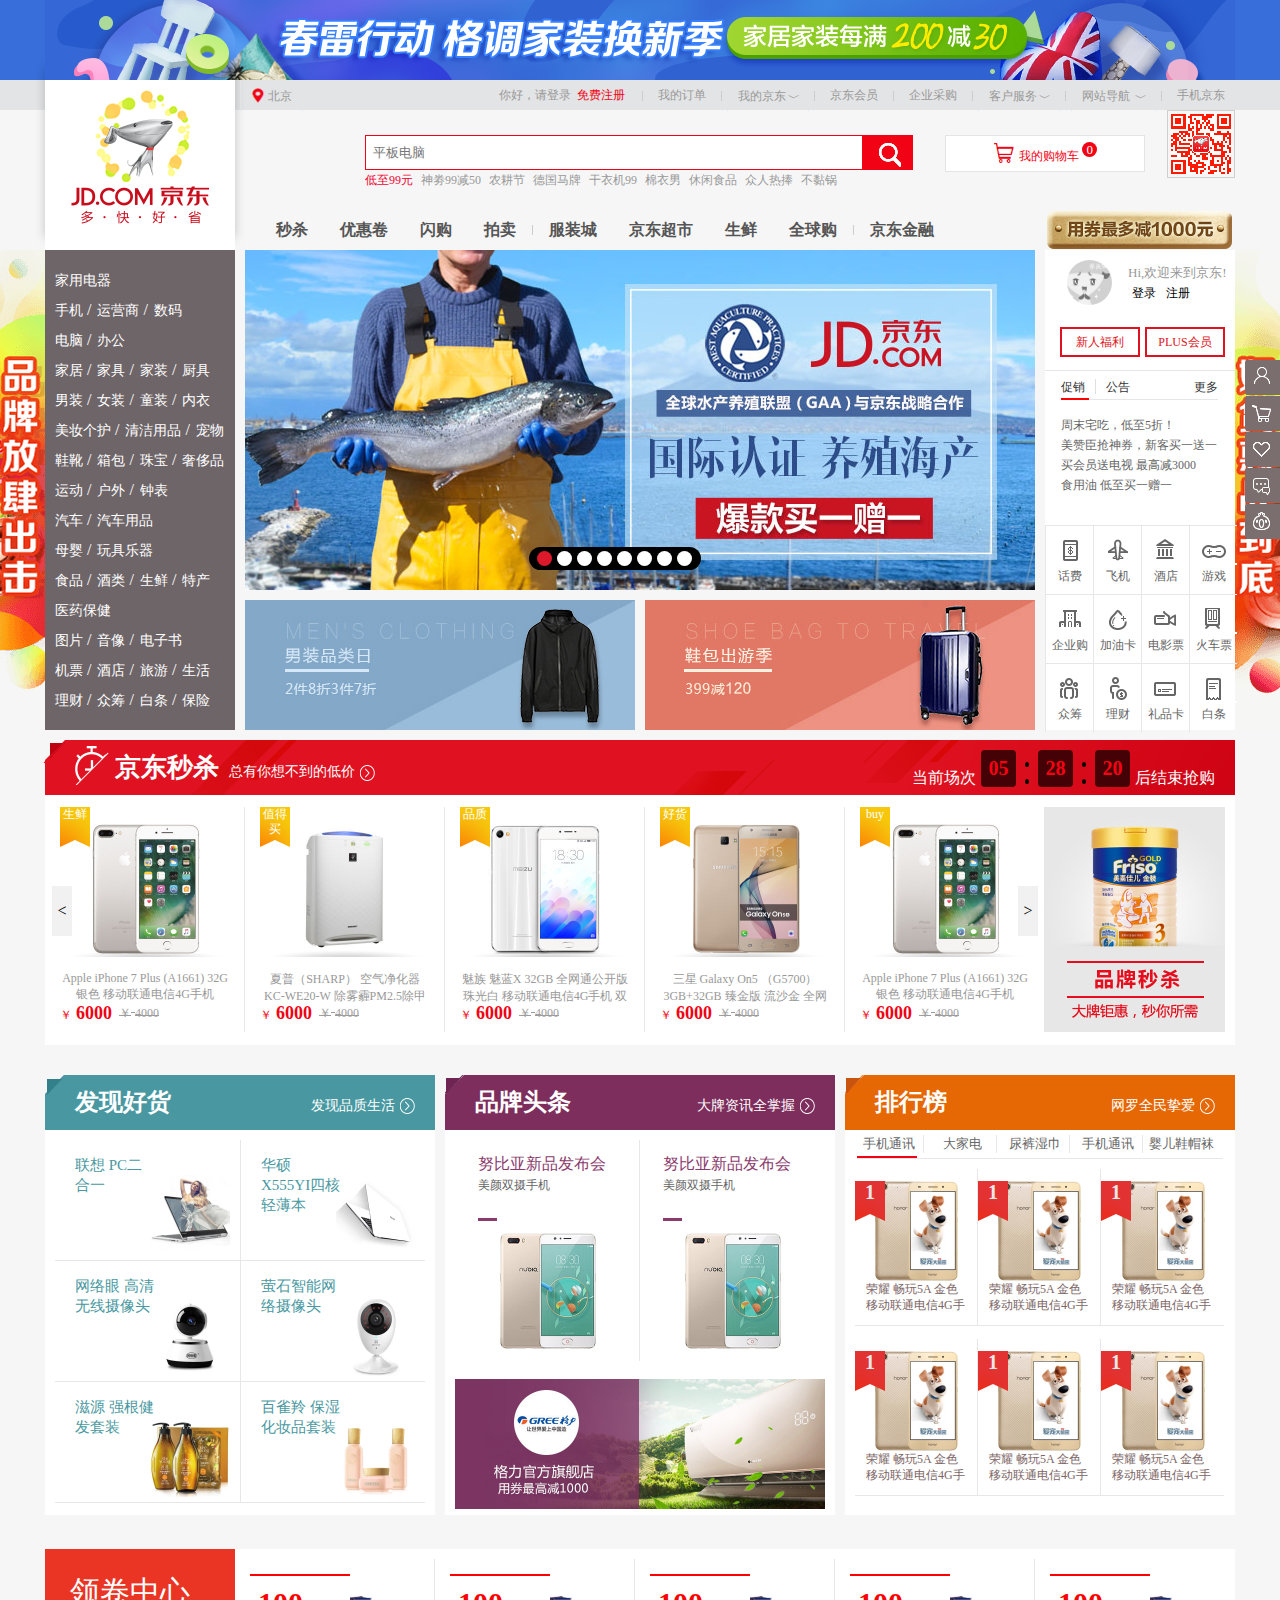
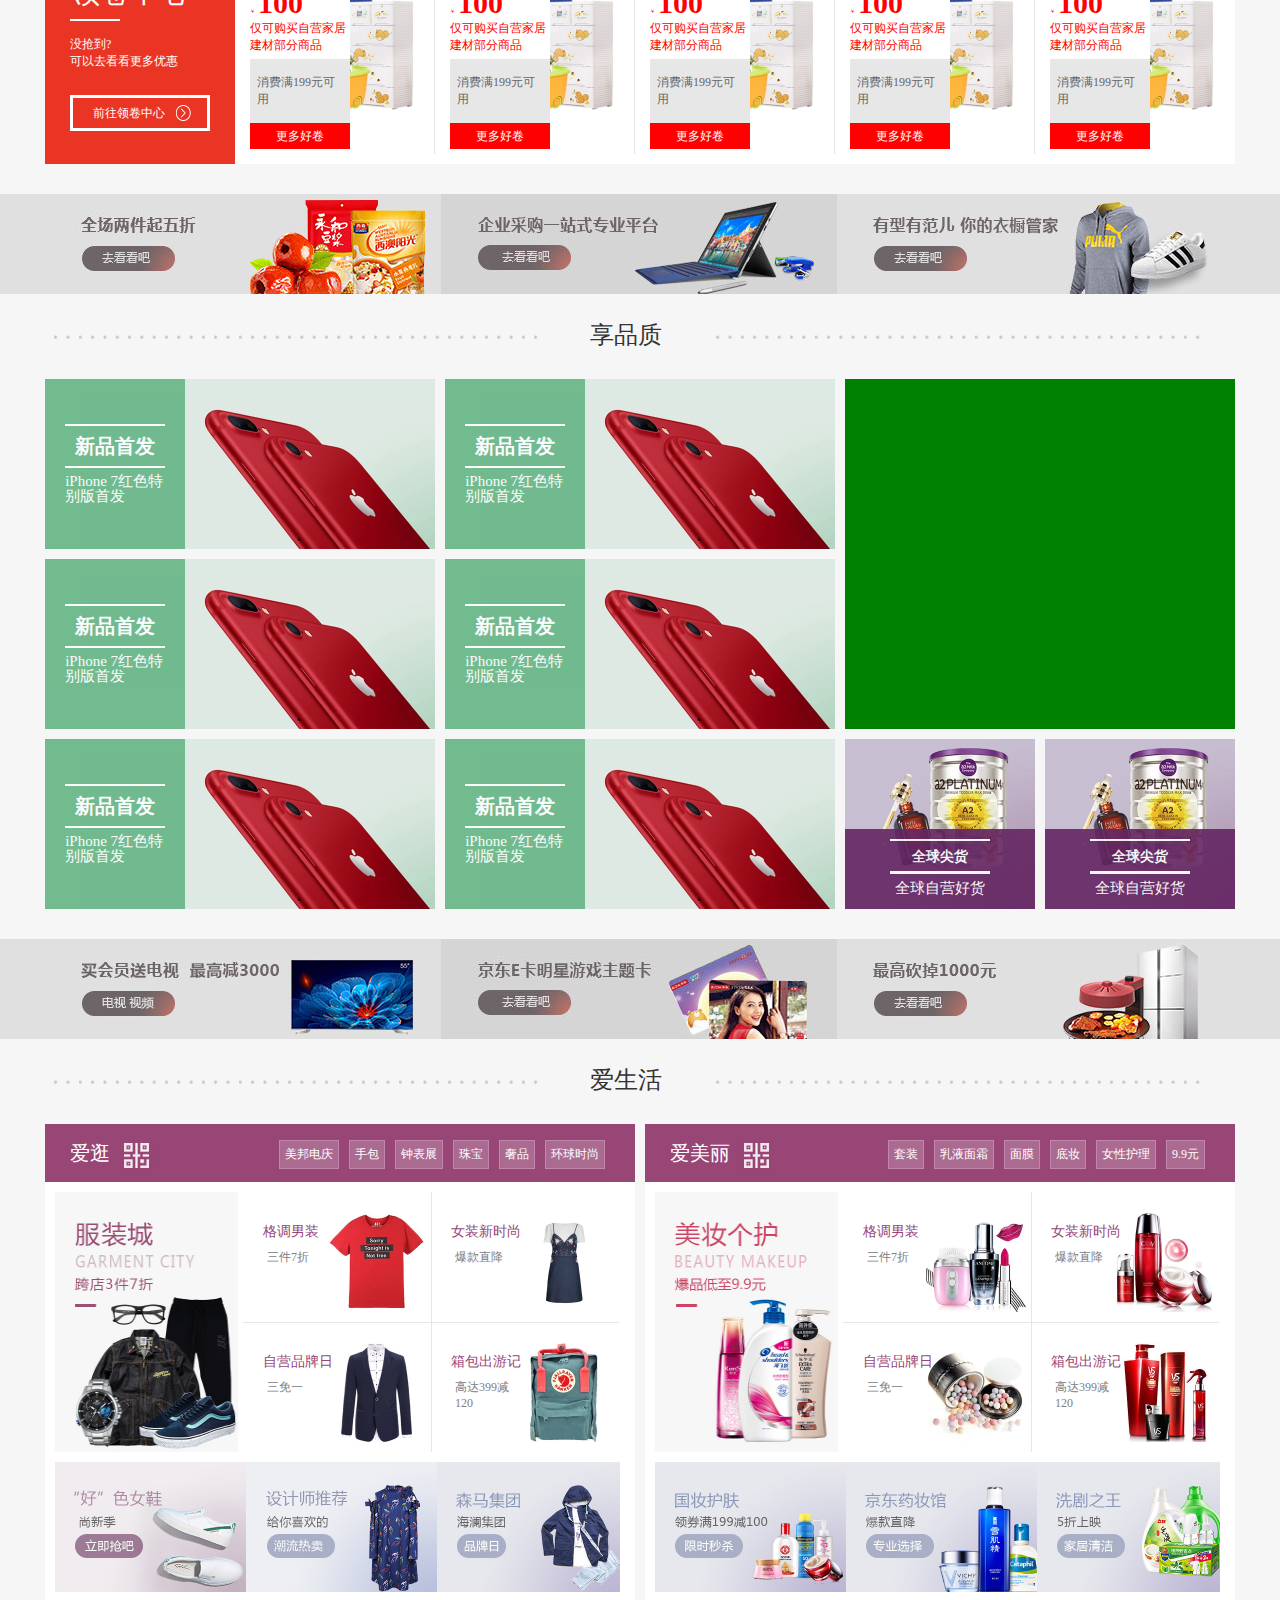
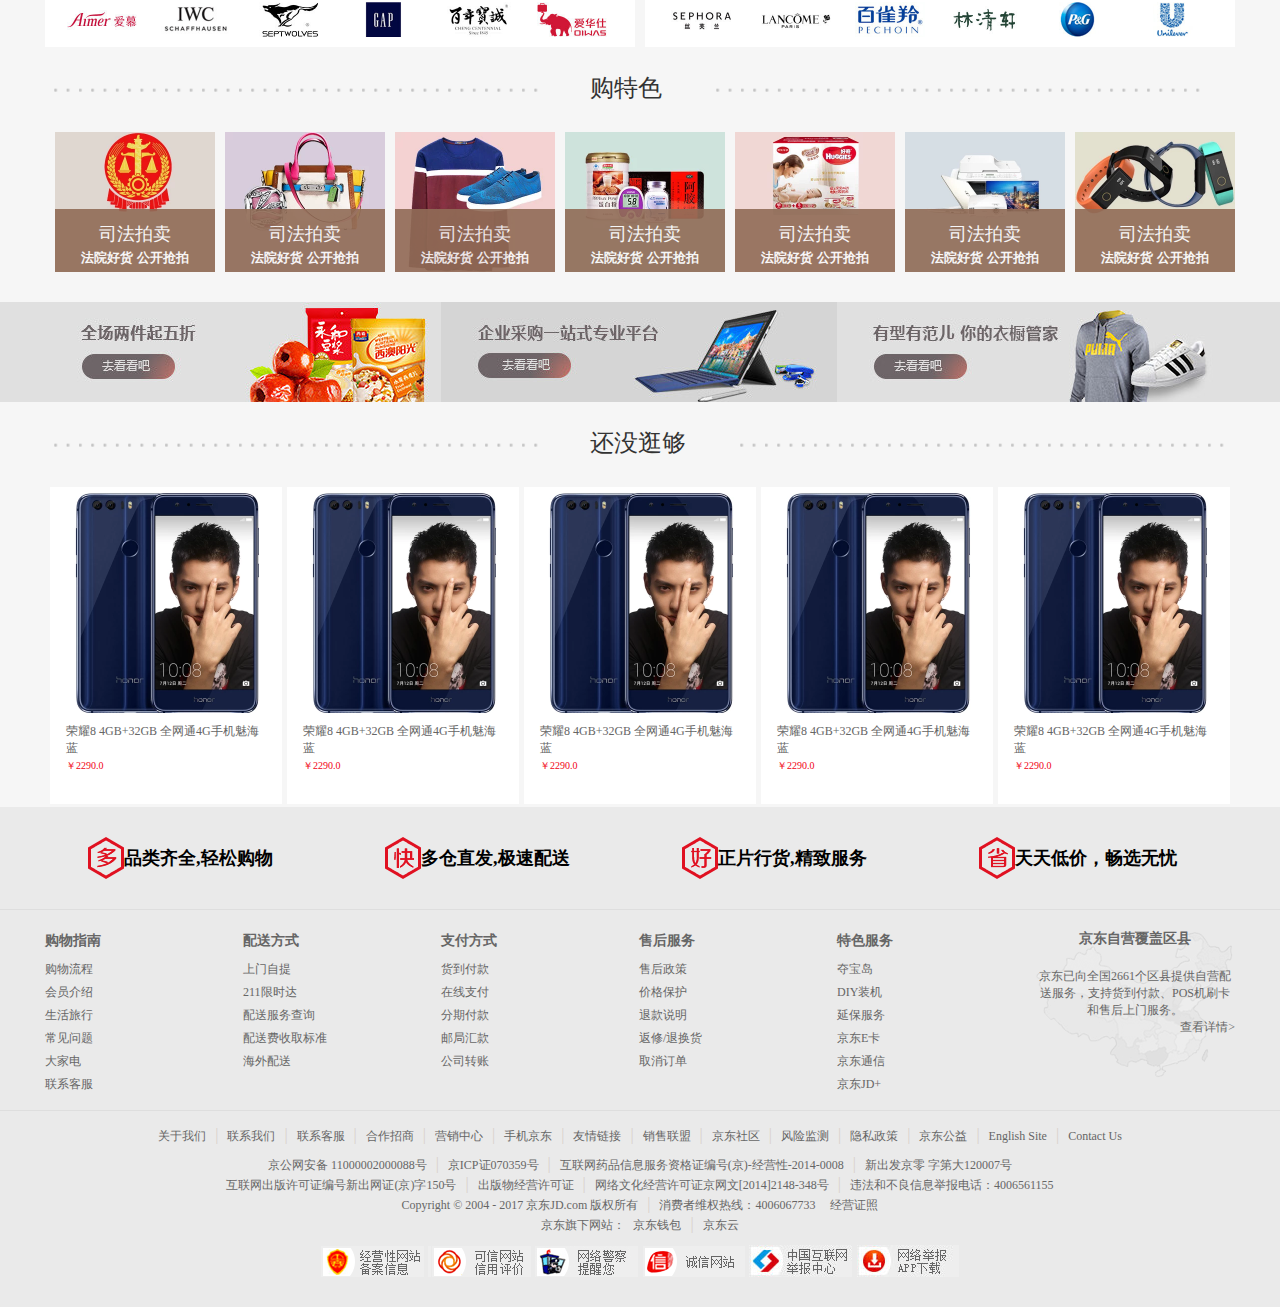
==== index.html @ 0c92eed6 "jingdong first" ====
<html>
	<head>
		<meta charset="utf-8"/>
		<title>京东(JD.COM)-正品低价、品质保障、配送及时、轻松购物！</title>
		<!---->
        <link rel="icon" href="img/favicon.ico"/>
        <!--链接s外部样式表-->
        <link rel="stylesheet" type="text/css" href="css/index.css"/>
				<!-- 引进重置样式表 -->
				<link rel="stylesheet" href="css/base.css">
		<script src="js/jquery-1.11.3/jquery.min.js"></script>

	</head>
	<body style="background-color: #F6F6F6;" >
	<div id="scroll_search">
		<div class="box"><img src="img/scroll1.png" alt=""></div>
	</div>
		<!--顶部广告-->
		<div id="top">
			<div class="banner w">
				<a href=""><img src="img/top1.png"/></a>
			</div>
		</div>
		<!--顶部广告结束-->
		<!--上导航栏-->
		<div id="t_nav">
			<div class="login w">
				<!--京东logo-->
				<div class="logo">
					<a href=""><img src="img/593107daN2975db60.gif" style="width: 100%"/></a>
				</div>
				<!--地址选项-->
				<div class="address_box">
				   <div class="address">
					<i><img src="img/dd.png" style=" width:14px; height:17px;"/></i>
					<span>北京</span>
				</div>
					<!--地址下拉菜单-->
				   <div class="down_list">
					   <ul>
						   <li class="item">
							   <a href="" class="selected">北京</a>
						   </li>
						   <li class="item">
							   <a href="">上海</a>
						   </li>
						   <li class="item">
							   <a href="">天津</a>
						   </li>
						   <li class="item">
							   <a href="">重庆</a>
						   </li>
						   <li class="item">
							   <a href="">河北</a>
						   </li>
						   <li class="item">
							   <a href="">山西</a>
						   </li>
						   <li class="item">
							   <a href="">河南</a>
						   </li>
						   <li class="item">
							   <a href="">辽宁</a>
						   </li>
						   <li class="item">
							   <a href="">吉林</a>
						   </li>
						   <li class="item">
							   <a href="">黑龙江</a>
						   </li>
						   <li class="item">
							   <a href="">内蒙古</a>
						   </li>
						   <li class="item">
							   <a href="">江苏</a>
						   </li>
						   <li class="item">
							   <a href="">安徽</a>
						   </li>
						   <li class="item">
							   <a href="">山东</a>
						   </li>
						   <li class="item">
							   <a href="">浙江</a>
						   </li>
						   <li class="item">
							   <a href="">福建</a>
						   </li>
						   <li class="item">
							   <a href="">湖北</a>
						   </li>
						   <li class="item">
							   <a href="">湖南</a>
						   </li>
						   <li class="item">
							   <a href="">广东</a>
						   </li>
						   <li class="item">
							   <a href="">广西</a>
						   </li>
						   <li class="item">
							   <a href="">江西</a>
						   </li>
						   <li class="item">
							   <a href="">四川</a>
						   </li>
						   <li class="item">
							   <a href="">海南</a>
						   </li>
						   <li class="item">
							   <a href="">贵州</a>
						   </li>
						   <li class="item">
							   <a href="">云南</a>
						   </li>
						   <li class="item">
							   <a href="">西藏</a>
						   </li>
						   <li class="item">
							   <a href="">陕西</a>
						   </li>
						   <li class="item">
							   <a href="">甘肃</a>
						   </li>
						   <li class="item">
							   <a href="">青海</a>
						   </li>
						   <li class="item">
							   <a href="">宁夏</a>
						   </li>
						   <li class="item">
							   <a href="">新疆</a>
						   </li>
						   <li class="item">
							   <a href="">港澳</a>
						   </li>
						   <li class="item">
							   <a href="">台湾</a>
						   </li>
						   <li class="item">
							   <a href="">钓鱼岛</a>
						   </li>
						   <li class="item">
							   <a href="">海外</a>
						   </li>
					   </ul>
				   </div>
				</div>
				<!--右边导航-->
				<ul class='r_nav'>
					<li style="margin-right:12px;"><a href="./login.html">你好，请登录</a>&nbsp;&nbsp;<a href="./registered.html" class="sty_red">免费注册</a></li>
					<li class="space"></li>
					<li class="lf"><a href="">我的订单</a></li>
					<li class="space"></li>
					<li id="m_jd">
            <div class="mjd jd_down"><a href="">我的京东</a><span class="down">﹀</span></div>
            <div class="dd down_layer">
				<div class="mjdlist">
					<div class="f1">
						<div class="list"><a href="">待处理订单</a></div>
						<div class="list"><a href="">返修退换货</a></div>
						<div class="list"><a href="">降价商品</a></div>
					</div>
					<div class="f2">
						<div class="list"><a href=""></a>消息</div>
						<div class="list"><a href=""></a>我的问答</div>
						<div class="list"><a href=""></a>我的关注</div>
					</div>
				</div>
				<div class="mjdlist">
					<div class="f1">
						<div class="list"><a href="">我的京豆</a></div>
						<div class="list"><a href="">京东白条</a></div>
					</div>
					<div class="f2">
						<div class="list"><a href="">我的优惠卷</a></div>
						<div class="list"><a href="">我的理财</a></div>

					</div>
				</div>
            </div>
            </li>

					<li class="space"></li>
					<li  class="lf"><a href="">京东会员</a></li>
					<li class="space"></li>
					<li class="lf"><a href="">企业采购</a></li>
					<li class="space"></li>
					<li>
                    <div class="mjd client_ser"><a href="">客户服务</a><span class="down">﹀</span></div>
                         <div class="client_down">
							 <ul class="cl_1">
								 <li class="head"><h4>客服</h4></li>
								 <li><a href="">帮助中心</a></li>
								 <li><a href="">售后服务</a></li>
								 <li><a href="">在线客服</a></li>
								 <li><a href="">意见建议</a></li>
								 <li><a href="">电话客服</a></li>
								 <li><a href="">客服邮箱</a></li>
								 <li><a href="">金融咨询</a></li>
								 <li><a href="">售全球客服</a></li>
							 </ul>
							 <ul class="cl_2">
								 <li class="head"><h4>商户</h4></li>
								 <li><a href="">合作招商</a></li>
								 <li><a href="">京东商学院</a></li>
								 <li><a href="">商家后台</a></li>
								 <li><a href="">京麦工作台</a></li>
								 <li><a href="">商家帮助</a></li>
								 <li><a href="">规则平台</a></li>
							 </ul>
						 </div>
                    </li>
					<li class="space"></li>
					<li>
						<div class="mjd">
						<a href="">网站导航</a>
						<span class="down">﹀</span>
						</div>
                       <div class="nav_down">
					   </div>
                    </li>
					<li class="space"></li>
					<li class="lf">手机京东
						<!-- 京东二维码 -->

						<div class="jingdong_qrcode">
					<div class="jdsao">
					</div>
				</div>
				</li>

				</ul>
			</div>
		</div>
		<!--上导航栏结束-->
  <!-- 搜索栏 -->
	<div id="s_box">
		  <div class="w">
				<div class="search_box">
					<div class="form">
						<input type="text" name="" value="" placeholder="平板电脑" />
						<button type="button" name="button"><i></i></button>
					</div>
					<!-- 购物车 -->
					<div class="shopcar">
						<i></i>
						<a href="#">我的购物车</a>
						<div class="circle">0</div>
					</div>
				</div>
				<!-- 搜索下方推荐列表 -->
				<div class="recom">
					<ul class="recom_list">
						<li><a href="#" class="sty_red">低至99元</a></li>
						<li><a href="#">神劵99减50</a></li>
						<li><a href="#">农耕节</a></li>
						<li><a href="#">德国马牌</a></li>
						<li><a href="#">干衣机99</a></li>
						<li><a href="#">棉衣男</a></li>
						<li><a href="#">休闲食品</a></li>
						<li><a href="#">众人热捧</a></li>
						<li><a href="#">不黏锅</a></li>
					</ul>
				</div>
				<!-- 搜索栏下方导航栏 -->
				<div class="nav_list">
              <ul class="nav_down">
                  <li style="margin-left:15px;"><a href="#">秒杀</a></li>
									<li><a href="#">优惠卷</a></li>
									<li><a href="#">闪购</a></li>
									<li><a href="#">拍卖</a></li>
									<li class="space"></li>
									<li><a href="#">服装城</a></li>
									<li><a href="#">京东超市</a></li>
									<li><a href="#">生鲜</a></li>
									<li><a href="#">全球购</a></li>
									<li class="space"></li>
									<li><a href="#">京东金融</a></li>
              </ul>
				</div>
				<!-- 广告图链接 -->
				<div class="adverlogo">
						<a href="#"></a>
					</div>
				</div>
		  </div>
	</div>
	<!-- 搜索栏 结束-->
	<!-- 京东中部 -->
	<div id="fs">
        <div class="fs_center w">
          <!-- 左菜单 -->
			<div class="menus">
              <ul class="menus_list">
				                <li class="list1"><a href="#">家用电器</a></li>
								<li class="list2">
									<a href="#">手机</a><span class="oblique">/</span>
									<a href="#">运营商</a><span class="oblique">/</span>
									<a href="#">数码</a>
								</li>
								<li class="list3">
									<a href="#">电脑</a><span class="oblique">/</span>
									<a href="#">办公</a>
								</li>
								<li class="list4">
									<a href="#">家居</a><span class="oblique">/</span>
									<a href="#">家具</a><span class="oblique">/</span>
									<a href="#">家装</a><span class="oblique">/</span>
									<a href="#">厨具</a>
								</li>
								<li class="list5">
									<a href="#">男装</a><span class="oblique">/</span>
									<a href="#">女装</a><span class="oblique">/</span>
									<a href="#">童装</a><span class="oblique">/</span>
									<a href="#">内衣</a>
								</li>
								<li class="list6">
									<a href="#">美妆个护</a><span class="oblique">/</span>
									<a href="#">清洁用品</a><span class="oblique">/</span>
									<a href="#">宠物</a>
								</li>
								<li class="list7">
									<a href="#">鞋靴</a><span class="oblique">/</span>
									<a href="#">箱包</a><span class="oblique">/</span>
									<a href="#">珠宝</a><span class="oblique">/</span>
									<a href="#">奢侈品</a>
								</li>
								<li class="list8">
									<a href="#">运动</a><span class="oblique">/</span>
									<a href="#">户外</a><span class="oblique">/</span>
									<a href="#">钟表</a>
								</li>
								<li class="list9">
									<a href="#">汽车</a><span class="oblique">/</span>
									<a href="#">汽车用品</a>
								</li>
								<li class="list10">
									<a href="#">母婴</a><span class="oblique">/</span>
									<a href="#">玩具乐器</a>
								</li>
								<li class="list11">
									<a href="#">食品</a><span class="oblique">/</span>
									<a href="#">酒类</a><span class="oblique">/</span>
									<a href="#">生鲜</a><span class="oblique">/</span>
									<a href="#">特产</a>
								</li>
								<li class="list12">
									<a href="#">医药保健</a>
								</li>
								<li>
									<a href="#">图片</a><span class="oblique">/</span>
									<a href="#">音像</a><span class="oblique">/</span>
									<a href="#">电子书</a>
								</li>
								<li class="list13">
									<a href="#">机票</a><span class="oblique">/</span>
									<a href="#">酒店</a><span class="oblique">/</span>
									<a href="#">旅游</a><span class="oblique">/</span>
									<a href="#">生活</a>
								</li><li class="list14">
									<a href="#">理财</a><span class="oblique">/</span>
									<a href="#">众筹</a><span class="oblique">/</span>
									<a href="#">白条</a><span class="oblique">/</span>
									<a href="#">保险</a>
								</li>
              </ul>
			   <ul class="image">
				   <li class="one" ><img src="img/xialacaidan.png" alt=""></li>
				   <li class="two" ><img src="img/xialacaidan2.png" alt=""></li>
				   <li class="three" ><img src="img/xialacaidan.png" alt=""></li>
				   <li class="four" ><img src="img/xialacaidan2.png" alt=""></li>
				   <li class="five" ><img src="img/xialacaidan.png" alt=""></li>
				   <li class="six" ><img src="img/xialacaidan2.png" alt=""></li>
				   <li class="seven" ><img src="img/xialacaidan.png" alt=""></li>
				   <li class="eight" ><img src="img/xialacaidan2.png" alt=""></li>
				   <li class="nine" ><img src="img/xialacaidan.png" alt=""></li>
				   <li class="ten" ><img src="img/xialacaidan2.png" alt=""></li>
				   <li class="even" ><img src="img/xialacaidan.png" alt=""></li>
				   <li class="twelve" ><img src="img/xialacaidan2.png" alt=""></li>
				   <li class="thirteen" ><img src="img/xialacaidan.png" alt=""></li>
				   <li class="fourteen" ><img src="img/xialacaidan2.png" alt=""></li>
				   <li class="fifteen" ><img src="img/xialacaidan.png" alt=""></li>

			   </ul>


			</div>

				<!-- 轮播图位置 -->
				<div class="fs_logo">
					  <div class="fs_toplogo" id="fslogo">
				 <img src="img/tu1.jpg" alt="" class="show">
              <img src="img/2.jpg" alt="" >
              <img src="img/3.jpg" alt="" >
              <img src="img/4.jpg" alt="" >
              <img src="img/6.jpg" alt="" >
              <img src="img/7.jpg" alt="" >
              <img src="img/8.jpg" alt="" >
              <img src="img/1.jpg" alt="" >

							<ul id="cirOne">
								<li class="on"></li>
								<li></li>
								<li></li>
								<li></li>
								<li></li>
								<li></li>
								<li></li>
								<li></li>
							</ul>
							<div class="fs_arrow" id="arrowleft">
								<i><</i>
							 </div>
							<div class="fs_arrow arrowright" id="arrowright">
								<i>></i>
							 </div>
					   </div>
						<!-- 轮播图下方两张图片 -->
						<div class="fs_lrlogo">
                      <a href="#" class="fs_l"><img src= "img/tu2.jpg"alt=""></a>
											<a href="#" class="fs_r"><img src= "img/tu4.jpg"alt=""></a>
						</div>
				</div>
				<!--  右边菜单栏-->
				<div class="fs_rmenus">
                <div class="fs_rlogin">
									<!-- 登录 注册 -->
                	  <a href="#"><img src="img/no_login.jpg" alt=""></a>
										<span style="font-size:13px; color:#999;position:relative; top:-28px">Hi,欢迎来到京东!</span>
										<a  class="fs_login"href="./login.html">登录</a><a class="fs_login"href="./registered.html">注册</a>
										<div class="profit">
											   <a href="#">新人福利</a><a href="#">PLUS会员</a>
										</div>
                </div>
							<!--  新闻信息公告栏-->
								<div class="new">
									<ul class="new_menus">
										<li class="space"><a href="">促销</a></li>
										<li style="margin-left:10px;"><a href="#">公告</a></li>
										<!--  促销下方下划线-->
										<div class="bottom_line"></div>
										<li style="float:right"><a href="#" class="more">更多</a></li>
									</ul>
									<!-- 新闻列表 -->
									<ul class="new_list same">
										<li><a href="#">周末宅吃，低至5折！</a></li>
										<li><a href="#">美赞臣抢神券，新客买一送一</a></li>
										<li><a href="#">买会员送电视 最高减3000</a></li>
										<li><a href="#">食用油 低至买一赠一</a></li>
									</ul>
									<ul class="new_list2 same">
										<li><a href="#">周末宅吃</a></li>
										<li><a href="#">美赞臣抢神券，</a></li>
										<li><a href="#">买会员送电视</a></li>
										<li><a href="#">食用油 </a></li>
									</ul>
								</div>
								<!-- 服务栏 -->
								<div class="service">
                     <ul class="service_list">
                     	<li><a href="#"><i></i><span class="service_text">话费</span></a></li>
											<li><a href="#"><i style="background-position:0 -45px;"></i><span class="service_text">飞机</span></a></li>
											<li><a href="#"><i style="background-position:-45px -90px;"></i><span class="service_text">酒店</span></a></li>
											<li><a href="#"><i style="background-position:-88px 0;"></i><span class="service_text">游戏</span></a></li>
											<li><a href="#"><i style="background-position:-88px -45px;"></i><span class="service_text">企业购</span></a></li>
											<li><a href="#"><i style="background-position:0 0;"></i><span class="service_text">加油卡</span></a></li>
											<li><a href="#"><i style="background-position:-45px -45px;"></i><span class="service_text">电影票</span></a></li>
											<li><a href="#"><i style="background-position:-90px -90px;"></i><span class="service_text">火车票</span></a></li>
											<li><a href="#"><i style="background-position:-133px 0;"></i><span class="service_text">众筹</span></a></li>
											<li><a href="#"><i style="background-position:-132px -45px;"></i><span class="service_text">理财</span></a></li>
											<li><a href="#"><i style="background-position:-133px -88px;"></i><span class="service_text">礼品卡</span></a></li>
											<li><a href="#"><i style="background-position:-44px 0;"></i><span class="service_text">白条</span></a></li>
                     </ul>
								</div>
				</div>
				</div>
		<div id="bg_image" style="position: absolute; top: 0; left: 0; height: 480px ">
			<a href="" ></a>
		</div>
	</div>
	<!-- 中部结束 -->
	<!--右边中部工具导航-->
	<div id="right_toolbar">
		<!--京东会员-->
		<div class="jd_member same">
			<i class="tab_icon"></i>
			<em class="tab_text">京东会员</em>
		</div>
		<!--购物车-->
		<div class="jd_shop_cart same">
			<i class="tab_icon"></i>
			<em class="tab_text">购物车</em>

		</div>
		<!--我的关注-->
		<div class="jd_like same">
			<i class="tab_icon"></i>
			<em class="tab_text">我的关注</em>

		</div>
		<!--我的信息-->
		<div class="jd_mes same">
			<i class="tab_icon"></i>
			<em class="tab_text">我的信息</em>

		</div>
		<!--资讯-->
		<div class="jd_advisory same">
			<i class="tab_icon"></i>
			<em class="tab_text">咨询JIMI</em>


		</div>

	</div>
	<!-- 京东秒杀 -->
	<div id="spike_box">
		<div class="spike_center w">
			<!-- 上部图片 -->
          <div class="spike_top">
						<!-- 秒杀左上角 -->
          	<i class="train"></i>
							<i class="times_c"></i>
							<h2>京东秒杀</h2>
							<a href="#">总有你想不到的低价
								<i class="arrow"></i>
							</a>
							<!-- 京东秒杀右侧时间 -->

						<ul class="spike_rtop">
							<li style="color:#fff;height:45px;">当前场次</li>
							<li class="hour same">00</li>
							<li>
								<i class="colon"></i>
								<i class="colon"></i>
							</li>
							<li class="minute same">00</li>
							<li>
								<i class="colon"></i>
								<i class="colon"></i>
							</li>
							<li class="seconds same">00</li>

							<li style="color:#fff;height:45px;">后结束抢购</li>
						</ul>
						</div>
						<!-- 秒杀物品 -->
						<div class="spike_shop">
							<div class="spike_shop4">
								<ul class="list_box main">
                                  <li class="spike_s">
									 <div class="spike_pic">
                       <div class="spike_tag" style="display:inline-block;">
                       	<i></i>
						   <span >生鲜</span>
                       </div>
										 <a href="#">
											 <img src="img/iphone.jpg" alt="" style="width:130px;height:130px;">
											 <p class="spike_name">Apple iPhone 7 Plus (A1661) 32G 银色 移动联通电信4G手机</p>
										 </a>
													<span class="shadow"></span>
													<p class="spike_money">
													<i>￥</i>
													<span>6000</span>
												</p>
												<p class="spike_moneyed">
													<i>￥</i>
													<span>4000</span>
													</p>
											 </div>
                 </li>
								  <li class="spike_s">
									 <div class="spike_pic">
                       <div class="spike_tag" style="display:inline-block;">
                       	<i></i>
												<span >值得买</span>
                       </div>

											 	  <a href="#"><img src="img/xiyiji.jpg" alt="" style="width:130px;height:130px;">
														<p class="spike_name">夏普（SHARP） 空气净化器 KC-WE20-W 除雾霾PM2.5除甲</p>
													</a>
													<span class="shadow"></span>
													<p class="spike_money">
													<i>￥</i>
													<span>6000</span>
												</p>
												<p class="spike_moneyed">
													<i>￥</i>
													<span>4000</span>
													</p>
											 </div>
                 </li>
								  <li class="spike_s">
									 <div class="spike_pic">
											 <div class="spike_tag" style="display:inline-block;">
												 <i></i>
											 <span >品质</span>
											 </div>

												 <a href="#"><img src="img/meizu.jpg" alt="" style="width:130px;height:130px;">
													 <p class="spike_name">魅族 魅蓝X 32GB 全网通公开版 珠光白 移动联通电信4G手机 双卡双待</p>
												 </a>
												 <span class="shadow"></span>
												 <p class="spike_money">
												 <i>￥</i>
												 <span>6000</span>
											 </p>
											 <p class="spike_moneyed">
												 <i>￥</i>
												 <span>4000</span>
												 </p>
											</div>
								 </li>
								  <li class="spike_s">
									 <div class="spike_pic">
											 <div class="spike_tag" style="display:inline-block;">
												 <i></i>
											 <span >好货</span>
											 </div>

												 <a href="#"><img src="img/samsung.jpg" alt="" style="width:130px;height:130px;">
													 <p class="spike_name">三星 Galaxy On5 （G5700） 3GB+32GB 臻金版 流沙金 全网</p>
												 </a>
												 <span class="shadow"></span>
												 <p class="spike_money">
												 <i>￥</i>
												 <span>6000</span>
											 </p>
											 <p class="spike_moneyed">
												 <i>￥</i>
												 <span>4000</span>
												 </p>
											</div>
								 </li>
								  <li class="spike_s">
									 <div class="spike_pic">
											 <div class="spike_tag" style="display:inline-block;">
												 <i></i>
											 <span >buy</span>
											 </div>

												 <a href="#"><img src="img/iphone.jpg" alt="" style="width:130px;height:130px;">
													 <p class="spike_name">Apple iPhone 7 Plus (A1661) 32G 银色 移动联通电信4G手机</p>
												 </a>
												 <span class="shadow"></span>
												 <p class="spike_money">
												 <i>￥</i>
												 <span>6000</span>
											 </p>
											 <p class="spike_moneyed">
												 <i>￥</i>
												 <span>4000</span>
												 </p>
											</div>
								 </li>
									<li class="spike_s">
										<div class="spike_pic">
											<div class="spike_tag" style="display:inline-block;">
												<i></i>
												<span >生鲜</span>
											</div>
											<a href="#">
												<img src="img/iphone.jpg" alt="" style="width:130px;height:130px;">
												<p class="spike_name">Apple iPhone 7 Plus (A1661) 32G 银色 移动联通电信4G手机</p>
											</a>
											<span class="shadow"></span>
											<p class="spike_money">
												<i>￥</i>
												<span>6000</span>
											</p>
											<p class="spike_moneyed">
												<i>￥</i>
												<span>4000</span>
											</p>
										</div>
									</li>
									<li class="spike_s">
										<div class="spike_pic">
											<div class="spike_tag" style="display:inline-block;">
												<i></i>
												<span >值得买</span>
											</div>

											<a href="#"><img src="img/xiyiji.jpg" alt="" style="width:130px;height:130px;">
												<p class="spike_name">夏普（SHARP） 空气净化器 KC-WE20-W 除雾霾PM2.5除甲</p>
											</a>
											<span class="shadow"></span>
											<p class="spike_money">
												<i>￥</i>
												<span>6000</span>
											</p>
											<p class="spike_moneyed">
												<i>￥</i>
												<span>4000</span>
											</p>
										</div>
									</li>
									<li class="spike_s">
										<div class="spike_pic">
											<div class="spike_tag" style="display:inline-block;">
												<i></i>
												<span >品质</span>
											</div>

											<a href="#"><img src="img/meizu.jpg" alt="" style="width:130px;height:130px;">
												<p class="spike_name">魅族 魅蓝X 32GB 全网通公开版 珠光白 移动联通电信4G手机 双卡双待</p>
											</a>
											<span class="shadow"></span>
											<p class="spike_money">
												<i>￥</i>
												<span>6000</span>
											</p>
											<p class="spike_moneyed">
												<i>￥</i>
												<span>4000</span>
											</p>
										</div>
									</li>
									<li class="spike_s">
										<div class="spike_pic">
											<div class="spike_tag" style="display:inline-block;">
												<i></i>
												<span >好货</span>
											</div>

											<a href="#"><img src="img/samsung.jpg" alt="" style="width:130px;height:130px;">
												<p class="spike_name">三星 Galaxy On5 （G5700） 3GB+32GB 臻金版 流沙金 全网</p>
											</a>
											<span class="shadow"></span>
											<p class="spike_money">
												<i>￥</i>
												<span>6000</span>
											</p>
											<p class="spike_moneyed">
												<i>￥</i>
												<span>4000</span>
											</p>
										</div>
									</li>
									<li class="spike_s">
										<div class="spike_pic">
											<div class="spike_tag" style="display:inline-block;">
												<i></i>
												<span >buy</span>
											</div>

											<a href="#"><img src="img/iphone.jpg" alt="" style="width:130px;height:130px;">
												<p class="spike_name">Apple iPhone 7 Plus (A1661) 32G 银色 移动联通电信4G手机</p>
											</a>
											<span class="shadow"></span>
											<p class="spike_money">
												<i>￥</i>
												<span>6000</span>
											</p>
											<p class="spike_moneyed">
												<i>￥</i>
												<span>4000</span>
											</p>
										</div>
									</li>

								</ul>
								<ul class="list_box swap">
								</ul>
								<div class="list_arrow">
									<i  class="prev same"><</i>
									<i href="" class="next same">></i>
								</div>
						    </div>


						<a href="#"><img src="img/naifen.jpg" alt="" style="width:180px; height:225px; display:block;"></a>
        </div>
      </div>
	</div>
	<!-- 发现好货 -->
	<div id="find_box">
		<div class="find_cbox w">
			<div class="find_lbox">
          <div class="find_hd">
          	<i class="lbox_arrow"></i>
						<i class="lbox_pic"></i>
						<h2>发现好货</h2>
						<a href="#" class="life">发现品质生活
						<i class="life_arrow"></i>
					</a>
          </div>
					<div class="lbox_bd">
						<ul class="lbox_list">
							<li class="list">
								<a href="#" class="list_a">
									<p class="list_p">联想 PC二合一</p>
									<img src="img/huawei.webp"alt="" style="width:80px; height:80px;"class="list_img">
								</a></li>
							<li class="list2">
								<a href="#" class="list_a">
									<p class="list_p">华硕 X555YI四核轻薄本</p>
									 <img src="img/faxian1.jpg!q90.webp"alt="" style="width:80px; height:80px;"class="list_img">
								 </a></li>
							<li class="list">
								<a href="#" class="list_a">
									<p class="list_p">网络眼 高清无线摄像头</p>
									 <img src="img/faxian2.jpg!q90.webp"alt="" style="width:80px; height:80px;"class="list_img">
								 </a></li>
							<li class="list2">
								<a href="#" class="list_a">
									<p class="list_p">萤石智能网络摄像头</p>
									 <img src="img/faxia3.jpg!q90.webp"alt="" style="width:80px; height:80px;"class="list_img">
								 </a></li>
							<li class="list">
								<a href="#" class="list_a">
									<p class="list_p">滋源 强根健发套装 </p>
									<img src="img/faxian4.jpg!q90.webp"alt="" style="width:80px; height:80px;"class="list_img">
								</a></li>
							<li class="list2">
								<a href="#" class="list_a">
									<p class="list_p">百雀羚 保湿化妆品套装</p>
									<img src="img/faxian5.jpg!q90.webp"alt="" style="width:80px; height:80px;"class="list_img">
								</a></li>
						</ul>
					</div>
			</div>

		</div>
		<!--品牌头条   头部-->
		<div class="find_lbox cen">
				<div class="find_hd ">
					<i class="lbox_arrow"></i>
					<i class="lbox_pic"></i>
					<h2>品牌头条</h2>
					<a href="#" class="life">大牌资讯全掌握
					<i class="life_arrow"></i>						</a>
				</div>
          <div class="lbox_bd">
                  <div class="cen_tbox">
                  	<div class="cen_boxpic">
											<a href="#">
												<p class="cen_font">努比亚新品发布会</p>
												<p class="cen_font2">美颜双摄手机</p>
												<i class="cen_split"></i>
												<img src="img/nubia.jpg!q90.webp" alt=""  style="width:140px;height:120px;">
											</a>
                  	</div>
										<div class="cen_boxpic">
											<a href="#"style="border-right:0;">
												<p class="cen_font">努比亚新品发布会</p>
												<p class="cen_font2">美颜双摄手机</p>
												<i class="cen_split"></i>
												<img src="img/nubia.jpg!q90.webp" alt=""  style="width:140px;height:120px;">
											</a>
                  	</div>
                  </div>
									<!-- 品牌头条下方图片 -->
									<div class="cen_botpic">
										<a href="#"><img src="img/geli.jpg" alt=""style="width:370px;height:130px;"></a>
									</div>
          </div>
		</div>
		<!--  排行榜-->
		<div class="find_lbox r_box">
		 		<div class="find_hd ">
					<i class="lbox_arrow"></i>
					<i class="lbox_pic"></i>
					<h2>排行榜</h2>
					<a href="#" class="life">网罗全民挚爱
					<i class="life_arrow"></i>						</a>
				</div>
				<ul class="r_listbox">
					<li class="r_list" style="margin-left: -10px"><a href="#">手机通讯</a></li>
					<li class="r_list"><a href="#">大家电</a></li>
					<li class="r_list"><a href="#">尿裤湿巾</a></li>
					<li class="r_list"><a href="#">手机通讯</a></li>
					<li class="r_list" style="border-right: none"><a href="#">婴儿鞋帽袜</a></li>
					<span class="underline"></span>
				</ul>
				<div class="r_picbox">
                 <div class="r_pic">
									 <ul class="r_pic1">
									 	<li class="rpic_li">
										<a href="#" class="rpic_a">
											<div class="rpic_tag">
												<span style="color:#e7e7e7; font-size:20px; font-weight:700;">1</span>
											</div>
											<img src="img/hongmi.jpg!q90.webp" alt="" style="width:100px; height:100px;">
											<p class="rplic_p">荣耀 畅玩5A 金色 移动联通电信4G手机 双卡双待</p>
										</a></li>
										<li class="rpic_li">
										<a href="#" class="rpic_a">
											<div class="rpic_tag">
												<span style="color:#e7e7e7; font-size:20px; font-weight:700;">1</span>
											</div>
											<img src="img/hongmi.jpg!q90.webp" alt="" style="width:100px; height:100px;">
											<p class="rplic_p">荣耀 畅玩5A 金色 移动联通电信4G手机 双卡双待</p>
										</a></li>
										<li class="rpic_li">
										<a href="#" class="rpic_a"  style="border-right:none;">
											<div class="rpic_tag">
												<span style="color:#e7e7e7; font-size:20px; font-weight:700;">1</span>
											</div>
											<img src="img/hongmi.jpg!q90.webp" alt="" style="width:100px; height:100px;">
											<p class="rplic_p">荣耀 畅玩5A 金色 移动联通电信4G手机 双卡双待</p>
										</a></li>
										<li class="rpic_li">
										<a href="#" class="rpic_a">
											<div class="rpic_tag">
												<span style="color:#e7e7e7; font-size:20px; font-weight:700;">1</span>
											</div>
											<img src="img/hongmi.jpg!q90.webp" alt="" style="width:100px; height:100px;">
											<p class="rplic_p">荣耀 畅玩5A 金色 移动联通电信4G手机 双卡双待</p>
										</a></li>
										<li class="rpic_li">
										<a href="#" class="rpic_a">
											<div class="rpic_tag">
												<span style="color:#e7e7e7; font-size:20px; font-weight:700;">1</span>
											</div>
											<img src="img/hongmi.jpg!q90.webp" alt="" style="width:100px; height:100px;">
											<p class="rplic_p">荣耀 畅玩5A 金色 移动联通电信4G手机 双卡双待</p>
										</a></li>
										<li class="rpic_li">
										<a href="#" class="rpic_a" style="border-right:none;">
											<div class="rpic_tag">
												<span style="color:#e7e7e7; font-size:20px; font-weight:700;">1</span>
											</div>
											<img src="img/hongmi.jpg!q90.webp" alt="" style="width:100px; height:100px;">
											<p class="rplic_p">荣耀 畅玩5A 金色 移动联通电信4G手机 双卡双待</p>
										</a></li>
									 </ul>
                 </div>
				</div>
	</div>
</div>
	<!-- 领卷中心 -->
	<div id="lead_box">
         <div class="leadbox_c w">
					 <div class="leadbox_title">
					 	    <a href="#" class="leadbox_a">
									<p class="p1">领卷中心</p>
									<i class="i1"></i>
									<p>没抢到?</p>
									<p>可以去看看更多优惠</p>
									<div class="leadbox_ct">
										<p>前往领卷中心</p>
										<i></i>
									</div>
								</a>
					 </div>
					 <!--领卷中心右侧 -->
					 <div class="lead_lf">
               <ul class="lead_shop">
               	  <li> <a href="#">
										<div class="lead_title">
											<p class="d3">
												<i class="d1">￥</i>
												<i class="d2">100</i>
											</p>
											<p style="color:red;">仅可购买自营家居建材部分商品</p>
											<p class="d4">消费满199元可用</p>
											<p class="d5">更多好卷</p>
										</div>
										<img src="img/jiaju.jpg!q90.webp" alt="">
									</a></li>
									<li> <a href="#">
										<div class="lead_title">
											<p class="d3">
												<i class="d1">￥</i>
												<i class="d2">100</i>
											</p>
											<p style="color:red;">仅可购买自营家居建材部分商品</p>
											<p class="d4">消费满199元可用</p>
											<p class="d5">更多好卷</p>
										</div>
										<img src="img/jiaju.jpg!q90.webp" alt="">
									</a></li>
									<li> <a href="#">
										<div class="lead_title">
											<p class="d3">
												<i class="d1">￥</i>
												<i class="d2">100</i>
											</p>
											<p style="color:red;">仅可购买自营家居建材部分商品</p>
											<p class="d4">消费满199元可用</p>
											<p class="d5">更多好卷</p>
										</div>
										<img src="img/jiaju.jpg!q90.webp" alt="">
									</a></li>
									<li> <a href="#">
										<div class="lead_title">
											<p class="d3">
												<i class="d1">￥</i>
												<i class="d2">100</i>
											</p>
											<p style="color:red;">仅可购买自营家居建材部分商品</p>
											<p class="d4">消费满199元可用</p>
											<p class="d5">更多好卷</p>
										</div>
										<img src="img/jiaju.jpg!q90.webp" alt="">
									</a></li>
									<li style="border-right:none;"> <a href="#">
										<div class="lead_title">
											<p class="d3">
												<i class="d1">￥</i>
												<i class="d2">100</i>
											</p>
											<p style="color:red;">仅可购买自营家居建材部分商品</p>
											<p class="d4">消费满199元可用</p>
											<p class="d5">更多好卷</p>
										</div>
										<img src="img/jiaju.jpg!q90.webp" alt="">
									</a></li>
               </ul>
					 </div>
         </div>
	</div>
	<!-- 领卷中心 -->
<!-- 三张图区域 -->
<div id="scroll_4" class="pic_same">
	<ul class="pic_th w">
		<li class="pic_1"><a href="#"><img src="img/xia1.jpg" alt=""></a></li>
		<li class="pic_2"><a href="#"><img src="img/xia2.jpg" alt=""></a></li>
		<li class="pic_3"><a href="#"><img src="img/xia3.jpg" alt=""></a></li>
	</ul>
</div>
<!-- 三张图区域 结束-->
	<!--滑动滚动条-->
	<div id="scroll_navbar">
			<ul class="nav_list">
				<li class=""><a href="#find_box"><span>发现好货</span></a></li>
				<li class=""><a href="#scroll_4"><span>享品质</span></a></li>
				<li class=""><a href="#scroll_3"><span>爱生活</span></a></li>
				<li class=""><a href="#scroll_2"><span>购特色</span></a></li>
				<li class=""><a href="#scroll_1"><span>还没逛够</span></a></li>
				<li class="top"><a href="#top"><span>顶部</span></a></li>

			</ul>
	</div>
<!-- 享品质 标题-->
<div id="enjoy_box">
	 <ul class="enjoy_title w">
	 	<li><img src="img/diandian.png" alt=""></li>
		<li><h2>享品质</h2></li>
		<li><img src="img/diandian.png" alt=""></li>
	 </ul><!-- 享品质标题结束 -->
	 <div class="enjoy_content w">
	 	    <ul class="enjoy_list">
					<li class="tv_box">
					</li>
	 	    	<li class="enjoy_shop1">
						<a href="#">
						<div class="shop_tag">
							<div class="tag_content">
							 <h3>新品首发</h3>
							 <p>iPhone 7红色特别版首发</p>
							</div>
						</div>
							 <img src="img/xiang1.png!q90.webp" alt="" class="empty_img">
					</a>
				</li>
				<li class="enjoy_shop1">
					<a href="#">
					<div class="shop_tag">
						<div class="tag_content">
						 <h3>新品首发</h3>
						 <p>iPhone 7红色特别版首发</p>
						</div>
					</div>
						 <img src="img/xiang1.png!q90.webp" alt="" class="empty_img" >
				</a>
			</li>
					<li class="enjoy_shop1">
						<a href="#">
						<div class="shop_tag">
							<div class="tag_content">
							 <h3>新品首发</h3>
							 <p>iPhone 7红色特别版首发</p>
							</div>
						</div>
							 <img src="img/xiang1.png!q90.webp" alt="" class="empty_img">
					</a>
				</li>
				<li class="enjoy_shop1">
					<a href="#">
					<div class="shop_tag">
						<div class="tag_content">
						 <h3>新品首发</h3>
						 <p>iPhone 7红色特别版首发</p>
						</div>
					</div>
						 <img src="img/xiang1.png!q90.webp" alt="" class="empty_img">
				</a>
			</li>
			<li class="enjoy_shop1">
				<a href="#">
				<div class="shop_tag">
					<div class="tag_content">
					 <h3>新品首发</h3>
					 <p>iPhone 7红色特别版首发</p>
					</div>
				</div>
					 <img src="img/xiang1.png!q90.webp" alt="" class="empty_img">
			</a>
		</li>
		<li class="enjoy_shop1">
			<a href="#">
			<div class="shop_tag">
				<div class="tag_content">
				 <h3>新品首发</h3>
				 <p>iPhone 7红色特别版首发</p>
				</div>
			</div>
				 <img src="img/xiang1.png!q90.webp" alt="" class="empty_img">
		</a>
	</li>
	<li class="enjoy_shop2">
			<a href="#">
				<div class="shop2_pic">
					<div class="tag_content2">
					 <h3>全球尖货</h3>
					 <p>全球自营好货</p>
					</div>
				</div>
				<img src="img/xiang2.jpg!q90.webp" alt="" class="empty_img">
			</a>
	</li>
	<li class="enjoy_shop2">
			<a href="#">
				<div class="shop2_pic">
					<div class="tag_content2">
					 <h3>全球尖货</h3>
					 <p>全球自营好货</p>
					</div>
				</div>
				<img src="img/xiang2.jpg!q90.webp" alt="" class="empty_img">
			</a>
	</li>

	 	    </ul>
	 </div>
</div>
<!-- 三张图区域 -->
<div id="scroll_3" class="pic_same">
	<ul class="pic_th w">
		<li class="pic_1"><a href="#"><img src="img/q1.jpg" alt=""></a></li>
		<li class="pic_2"><a href="#"><img src="img/q2.jpg" alt=""></a></li>
		<li class="pic_3"><a href="#"><img src="img/q3.jpg" alt=""></a></li>
	</ul>
</div>
<!-- 三张图区域 结束-->
<!-- 爱生活 -->
<div id="live_box">
		 <ul class="enjoy_title w">
		 	<li><img src="img/diandian.png" alt=""></li>
			<li><h2>爱生活</h2></li>
			<li><img src="img/diandian.png" alt=""></li>
		 </ul><!-- 享品质标题结束 -->
  <div class="live_cbox w">
		<div class="live_allbox">
			<div class="live_hd">
          <h3>爱逛</h3>
					<img src="img/erweima.png" alt="">
					<div class="live_list">
						<a href="#">美邦电庆</a>
						<a href="#">手包</a>
						<a href="#">钟表展</a>
						<a href="#">珠宝</a>
						<a href="#">奢品</a>
						<a href="#">环球时尚</a>
					</div>
			</div>
			<div class="live_body">
				<div class="live_btop">
               <div class="live_pic1">
                      <a href="#"><img src="img/a1.jpg" alt=""></a>
               </div>
							 <div class="live_pic4">
                         <i class="live-line1"></i>
												 <i class="live-line2"></i>
												 <a href="#">
													 <p class="livetag1">格调男装</p>
													 <p class="livetag2">三件7折</p>
													 <img src="img/a2.jpg!q90.webp" alt="">
												 </a>
												 <a href="#">
													 <p class="livetag1">女装新时尚</p>
													 <p class="livetag2">爆款直降</p>
													 <img src="img/a3.jpg!q90.webp" alt="">
												 </a>
												 <a href="#">
													 <p class="livetag1">自营品牌日</p>
													 <p class="livetag2">三免一</p>
													 <img src="img/a4.jpg!q90.webp" alt="">
												 </a>
												 <a href="#">
													 <p class="livetag1">箱包出游记</p>
													 <p class="livetag2">高达399减120</p>
												 <img src="img/a5.jpg!q90.webp" alt="">
												 </a>
							 </div>
							 <div class="live_pic5">
								 <a href="#">
									 <img src="img/a6.jpg" alt="">
								 </a>
								 <a href="#">
									 <img src="img/a7.jpg" alt="">
								 </a>
								 <a href="#" style="margin-right:0;">
									 <img src="img/a9.jpg" alt="">
								 </a>

							 </div>
				</div>
				<div class="live_logobox " id="scroll_2">
					 <div class="live_logo">
						<a href="#"><img src="img/l1.jpg" alt=""></a>
						<a href="#"><img src="img/l2.jpg" alt=""></a>
						<a href="#"><img src="img/l3.jpg" alt=""></a>
						<a href="#"><img src="img/l4.jpg" alt=""></a>
						<a href="#"><img src="img/l5.jpg" alt=""></a>
						<a href="#"><img src="img/l6.jpg" alt=""></a>
					</div>
				</div>
			</div>


		</div>
		<div class="live_allbox allbox2">
			<div class="live_hd">
          <h3>爱美丽</h3>
					<img src="img/erweima.png" alt="">
					<div class="live_list">
						<a href="#">套装</a>
						<a href="#">乳液面霜</a>
						<a href="#">面膜</a>
						<a href="#">底妆</a>
						<a href="#">女性护理</a>
						<a href="#">9.9元</a>
					</div>
			</div>
			<div class="live_body">
				<div class="live_btop">
               <div class="live_pic1">
                      <a href="#"><img src="img/x1.jpg" alt=""></a>
               </div>
							 <div class="live_pic4">
                         <i class="live-line1"></i>
												 <i class="live-line2"></i>
												 <a href="#">
													 <p class="livetag1">格调男装</p>
													 <p class="livetag2">三件7折</p>
													 <img src="img/x2.jpg!q90.webp" alt="">
												 </a>
												 <a href="#">
													 <p class="livetag1">女装新时尚</p>
													 <p class="livetag2">爆款直降</p>
													 <img src="img/x3.jpg!q90.webp" alt="">
												 </a>
												 <a href="#">
													 <p class="livetag1">自营品牌日</p>
													 <p class="livetag2">三免一</p>
													 <img src="img/x4.jpg!q90.webp" alt="">
												 </a>
												 <a href="#">
													 <p class="livetag1">箱包出游记</p>
													 <p class="livetag2">高达399减120</p>
												 <img src="img/x5.jpg!q90.webp" alt="">
												 </a>
							 </div>
							 <div class="live_pic5">
								 <a href="#">
									 <img src="img/x6.jpg" alt="">
								 </a>
								 <a href="#">
									 <img src="img/x7.jpg" alt="">
								 </a>
								 <a href="#" style="margin-right:0;">
									 <img src="img/x8.jpg" alt="">
								 </a>

							 </div>
				</div>
				<div class="live_logobox">
					 <div class="live_logo">
						<a href="#"><img src="img/xia7.jpg" alt=""></a>
						<a href="#"><img src="img/xia8.jpg" alt=""></a>
						<a href="#"><img src="img/xia9.jpg" alt=""></a>
						<a href="#"><img src="img/xia10.jpg" alt=""></a>
						<a href="#"><img src="img/xia11.jpg" alt=""></a>
						<a href="#"><img src="img/xia12.jpg" alt=""></a>
					</div>
				</div>
			</div>
  </div>

</div>
</div>
<!-- 爱生活 结束-->
  <!--  购特色-->
	<div id="special_box">
	<ul class="enjoy_title w">
	 <li><img src="img/diandian.png" alt=""></li>
	 <li><h2>购特色</h2></li>
	 <li><img src="img/diandian.png" alt=""></li>
 </ul><!-- 购特色标题结束 -->
 <div class="special_bd w">
      <ul class="special_l">
      	<li class="special_list">
				<a href="#">
					<div class="special_tag">
						<p class="special_p1">司法拍卖</p>
						<p class="special_p2">法院好货&nbsp;公开抢拍</p>
					</div>
				<img src="img/q1.jpg!.webp" alt="">
			</a>
		</li>
		<li class="special_list">
		<a href="#">
			<div class="special_tag">
				<p class="special_p1">司法拍卖</p>
				<p class="special_p2">法院好货&nbsp;公开抢拍</p>
			</div>
		<img src="img/q2.jpg!q90.webp" alt="">
	</a>
</li>
<li class="special_list">
<a href="#">
	<div class="special_tag">
		<p class="special_p1">司法拍卖</p>
		<p class="special_p2">法院好货&nbsp;公开抢拍</p>
	</div>
<img src="img/q3.jpg!q90.webp" alt="">
</a>
</li>
<li class="special_list">
<a href="#">
	<div class="special_tag">
		<p class="special_p1">司法拍卖</p>
		<p class="special_p2">法院好货&nbsp;公开抢拍</p>
	</div>
<img src="img/q4.jpg!q90.webp" alt="">
</a>
</li>
<li class="special_list">
<a href="#">
	<div class="special_tag">
		<p class="special_p1">司法拍卖</p>
		<p class="special_p2">法院好货&nbsp;公开抢拍</p>
	</div>
<img src="img/q5.jpg!q90.webp" alt="">
</a>
</li>
<li class="special_list">
<a href="#">
	<div class="special_tag">
		<p class="special_p1">司法拍卖</p>
		<p class="special_p2">法院好货&nbsp;公开抢拍</p>
	</div>
<img src="img/q6.jpg!q90.webp" alt="">
</a>
</li>
<li class="special_list">
<a href="#">
	<div class="special_tag">
		<p class="special_p1">司法拍卖</p>
		<p class="special_p2">法院好货&nbsp;公开抢拍</p>
	</div>
<img src="img/q7.jpg!q90.webp" alt="">
</a>
</li>
      </ul>
 </div>
 </div>
 <!-- 购特色结束 -->
 <!-- 三张图区域-->
 <div id="scroll_1" class="pic_same">
 	<ul class="pic_th w">
 		<li class="pic_1"><a href="#"><img src="img/xia1.jpg" alt=""></a></li>
 		<li class="pic_2"><a href="#"><img src="img/xia2.jpg" alt=""></a></li>
 		<li class="pic_3"><a href="#"><img src="img/xia3.jpg" alt=""></a></li>
 	</ul>
 </div>
 <!-- 三张图结束 -->
  <!--  还没逛够-->
          <div id="more_box">
						<ul class="enjoy_title w">
			 		 	<li><img src="img/diandian.png" alt=""></li>
			 			<li><h2>还没逛够</h2></li>
			 			<li><img src="img/diandian.png" alt=""></li>
			 		 </ul>
					 <ul class="more_shop w">
					 	      <li class="more_1" >
									<a href="#">
											<img src="img/honor1.jpg!q90.webp" alt="">
										<div class="more_list">
											<p class="more_p1">荣耀8&nbsp;4GB+32GB&nbsp;全网通4G手机魅海蓝</p>
											<p class="more_p2">￥2290.0</p>
											</div>
									</a>
							  </li>
						      <li class="more_1" >
									<a href="#">
									   <img src="img/honor1.jpg!q90.webp" alt="">
										<div class="more_list">
											<p class="more_p1">荣耀8&nbsp;4GB+32GB&nbsp;全网通4G手机魅海蓝</p>
											<p class="more_p2">￥2290.0</p>
										</div>
									</a>
							  </li>
						      <li class="more_1" >
									<a href="#">
									<img src="img/honor1.jpg!q90.webp" alt="">
										<div class="more_list">
											<p class="more_p1">荣耀8&nbsp;4GB+32GB&nbsp;全网通4G手机魅海蓝</p>
											<p class="more_p2">￥2290.0</p>
										</div>
									</a>
							  </li>
						     <li class="more_1" >
									<a href="#">
											<img src="img/honor1.jpg!q90.webp" alt="">
										<div class="more_list">
											<p class="more_p1">荣耀8&nbsp;4GB+32GB&nbsp;全网通4G手机魅海蓝</p>
											<p class="more_p2">￥2290.0</p>
										</div>
									</a>
							 </li>
								<li class="more_1" >
										<a href="#">
											<img src="img/honor1.jpg!q90.webp" alt="">
										<div class="more_list">
											<p class="more_p1">荣耀8&nbsp;4GB+32GB&nbsp;全网通4G手机魅海蓝</p>
											<p class="more_p2">￥2290.0</p>
											</div>
									</a>
									</li>
					 </ul>
          </div>
					<!-- 最底部-->
					<div id="foot_box">
						<div class="foot_topb ">
								<ul class="foot_category w">
									<li class="cate_list">
										<i class="foot_morepic"></i>
										<p class="foot_categoryp1">品类齐全,轻松购物</p>
									</li>
									<li class="cate_list">
										<i class="foot_morepic2"></i>
										<p class="foot_categoryp1">多仓直发,极速配送</p>
									</li>
									<li class="cate_list">
										<i class="foot_morepic3"></i>
										<p class="foot_categoryp1">正片行货,精致服务</p>
									</li>
									<li class="cate_list">
										<i class="foot_morepic4"></i>
										<p class="foot_categoryp1">天天低价，畅选无忧</p>
									</li>
								</ul>
						</div>
						<div id="foot_helpbox">
							<div class="foot_help w">
								<div class="foot_helpbody">
									<h4 class="foot_title">购物指南</h4>
									<ul class="footser">
										<li><a href="#">购物流程</a></li>
										<li><a href="#">会员介绍</a></li>
										<li><a href="#">生活旅行</a></li>
										<li><a href="#">常见问题</a></li>
										<li><a href="#">大家电</a></li>
										<li><a href="#">联系客服</a></li>
									</ul>
								</div>
									<div class="foot_helpbody">
									<h4 class="foot_title">配送方式</h4>
									<ul class="footser">
										<li><a href="#">上门自提</a></li>
										<li><a href="#">211限时达</a></li>
										<li><a href="#">配送服务查询</a></li>
										<li><a href="#">配送费收取标准</a></li>
										<li><a href="#">海外配送</a></li>

									</ul>
								</div>
								<div class="foot_helpbody">
									<h4 class="foot_title">支付方式</h4>
									<ul class="footser">
										<li><a href="#">货到付款</a></li>
										<li><a href="#">在线支付</a></li>
										<li><a href="#">分期付款</a></li>
										<li><a href="#">邮局汇款</a></li>
										<li><a href="#">公司转账</a></li>
									</ul>
								</div>
								<div class="foot_helpbody">
									<h4 class="foot_title">售后服务</h4>
									<ul class="footser">
										<li><a href="#">售后政策</a></li>
										<li><a href="#">价格保护</a></li>
										<li><a href="#">退款说明</a></li>
										<li><a href="#">返修/退换货</a></li>
										<li><a href="#">取消订单</a></li>
									</ul>
								</div>
								<div class="foot_helpbody">
									<h4 class="foot_title">特色服务</h4>
									<ul class="footser">
										<li><a href="#">夺宝岛</a></li>
										<li><a href="#">DIY装机</a></li>
										<li><a href="#">延保服务</a></li>
										<li><a href="#">京东E卡</a></li>
										<li><a href="#">京东通信</a></li>
										<li><a href="#">京东JD+</a></li>
									</ul>
								</div>
								<div class="foot_helpbodyr">
									<h4 class="foot_title">京东自营覆盖区县</h4>
									<p class="help_p1">京东已向全国2661个区县提供自营配送服务，支持货到付款、POS机刷卡和售后上门服务。</p>
									<p class="help_p2"><a href="#">查看详情></a></p>
								</div>
							</div>
						</div>
						<!-- 关于 -->
						<div class="about_box">
							<div class="aboutbox_c w">
								<p><a href="#">关于我们</a>
									<span class="f_space">|</span>
									<a href="#">联系我们</a>
										<span class="f_space">|</span>
										<a href="#">联系客服</a>
											<span class="f_space">|</span>
											<a href="#">合作招商</a>
												<span class="f_space">|</span>
												<a href="#">营销中心</a>
													<span class="f_space">|</span>
													<a href="#">手机京东</a>
														<span class="f_space">|</span>
														<a href="#">友情链接</a>
															<span class="f_space">|</span>
															<a href="#">销售联盟</a>
																<span class="f_space">|</span>
																<a href="#">京东社区</a>
																	<span class="f_space">|</span>
																	<a href="#">风险监测</a>
																		<span class="f_space">|</span>
																		<a href="#">隐私政策</a>
																			<span class="f_space">|</span>
																			<a href="#">京东公益</a>
																				<span class="f_space">|</span>
																				<a href="#">English Site</a>
																					<span class="f_space">|</span>
																					<a href="#">Contact Us</a>
								</p>
								<div class="about_more">
									<p>
										<a href="#">京公网安备 11000002000088号</a>
										<span class="f_space">|</span>
										<span class="more_info">京ICP证070359号</span>
										<span class="f_space">|</span>
										<a href="#">互联网药品信息服务资格证编号(京)-经营性-2014-0008</a>
										<span class="f_space">|</span>
										<span class="more_info">新出发京零 字第大120007号</span>
									</p>
									<p>
										<span class="more_info">互联网出版许可证编号新出网证(京)字150号</span>
										<span class="f_space">|</span>
										<a href="#">出版物经营许可证</a>
										<span class="f_space">|</span>
										<a href="#">网络文化经营许可证京网文[2014]2148-348号</a>
										<span class="f_space">|</span>
										<span class="more_info">违法和不良信息举报电话：4006561155</span>
									</p>
									<p>
										<span class="more_info">Copyright © 2004 - 2017  京东JD.com 版权所有</span>
										<span class="f_space">|</span>
										<span class="more_info">消费者维权热线：4006067733 </span>&nbsp;&nbsp;
										<a href="#">经营证照</a>
									</p>
									<p>
										<span class="more_info">京东旗下网站：</span>&nbsp;
										<a href="#">京东钱包</a>
										<span class="f_space">|</span>
										<a href="#">京东云</a>
									</p>
								</div>
								<p>
									<a href="#" class="about_pic1"></a>
									<a href="#" class="about_pic2"></a>
									<a href="#" class="about_pic3"></a>
									<a href="#" class="about_pic4"></a>
									<a href="#" class="about_pic5"></a>
									<a href="#" class="about_pic6"></a>
								</p>
							</div>

						</div>
					</div>
	</body>
</html>
<!-- 引进JS -->
<script type="text/javascript" src='js/index.js'></script>
---- css/index.css ----
body{
	height: 4507px;
}
.w{
	width: 1190px;
	margin: 0 auto;
}
/*<!--顶部广告-->*/
#top{
	height: 80px;
	width: 100%;
	background-color: #386EDA;
}
#top .banner{
	height: 80px;
	overflow: hidden;
}
/*顶部广告结束*/
/*上导航栏*/
#t_nav{
	width: 100%;
	height: 30px;
	background-color: #E3E4E5;
	font-size: 12px;
	color: #999999;

}
#t_nav .login{
	height: 30px;

}
/*<!--京东logo-->*/
#t_nav .logo{
	height: 170px;
	width: 190px;
	background-color: #ffffff;
	box-shadow: 0 -12px 10px rgba(0,0,0,.2);
	float: left;
	overflow: hidden;
}
/*<!--地址选项-->*/
#t_nav .address_box{
	margin-left: 5px;
	float: left;
	position: relative;
	z-index: 3;

}
#t_nav .down_list{
	left:0;
	width: 300px;
	padding: 10px;
	position: absolute;
	top: 30px;
	border: 1px solid #ccc;
	background-color: #fff;
	line-height: 24px;
	display: none;
}
#t_nav .item{
	float: left;
	width: 60px;
	padding: 2px 0;
}
#t_nav .item a{
	float: left;
	padding: 0 8px;
}
#t_nav .item .selected{
	background-color: #f10215;
	color: #fff;
}
#t_nav .address{
	height: 30px;
	line-height:30px;
	float: left;
	padding: 0 10px;
	z-index:1;
	border: 1px solid #e3e4e5;
	border-bottom: none;
	position: relative;
}
#t_nav .address i{
	position: relative;
	top:4px;
	height: 30px;
}
/*y右边导航*/
.client_down{
	position: absolute;
	right: 0;
	background-color:#fff ;
	padding: 10px 0;
	display:none;
	z-index: 10;
	top:30px;
	border: 1px solid #ccc;
}

.client_down .cl_1, .client_down .cl_2{
	width: 170px;
	overflow: hidden;
}
.client_down li{
	display: inline-block;
	width: 70px;
	padding-left: 15px;

}
.client_down .head {
	display: block;
	width: 90%;
	color: #000;
}
.down_layer{
	display: none;
	position: absolute;
	border: 1px solid #ccc;
	background-color: #fff;
}
#m_jd{
	position:relative;
	z-index: 10;

}
#m_jd .down_layer{
	left: 0;
	width: 280px;
}
#t_nav .down_layer{
	top: 30px;
}
#t_nav .dd{
	line-height: 24px;
}
#t_nav .r_nav {
	float: right;
}
#m_jd .mjdlist{
	padding: 10px 0 10px 15px;
	overflow:hidden;
}
#m_jd .mjdlist .f1,#m_jd .mjdlist .f2{
	float: left;
	width: 126px;
}
#t_nav .r_nav li{
	height: 30px;
	line-height: 30px;
	float: left;
	position: relative;
}
#m_jd{
	z-index: 3;
}
#t_nav .r_nav a.sty_red {
	color:#F10215;
}
#t_nav .r_nav a{
	color: #999;
}
#t_nav .r_nav a:hover{
	color: #C81623;
}
#t_nav .r_nav li.space{
	background-color: #ccc;
	height: 10px;
	width: 1px;
	position: relative;
	margin: 11px 5px 0;

}
#t_nav .r_nav .down{
	position: relative;
	top: 2px;
	left: 2px;
}
#t_nav .mjd{
	padding-left:10px;
	padding-right:10px;
	border:1px solid #e3e4e5;
	position: relative;
	border-bottom: none;
	z-index: 11;
}

#t_nav .r_nav li.lf{
	padding:0 10px;
}
/*京东二维码*/
#t_nav .r_nav .lf .jingdong_qrcode{
	width: 60px;
	height: 60px;
	border: 1px solid #CFCFCF;
	position: absolute;
	padding: 3px;
	margin-left: -10px;
	overflow: hidden;

}
#t_nav .r_nav .lf .jdsao{
	width: 60px;
	height: 60px;
	background-image: url(../img/jindongsao_qrcode.jpg);
	background-repeat: no-repeat;
}
#t_nav .xian{
	border-color:#ccc;
	padding-bottom:2px;
	background-color:#fff;

}
/*右边导航*/
/*上导航栏结束*/
/*搜素栏*/
#s_box{
	height: 140px;
	}
#s_box .w{
	height: 140px;
	position: relative;
}
#s_box .w .search_box{
	height: 60px;
	width: 100%;
	position: relative;
}
#s_box .w .search_box .form{
	width: 550px;
	height: 35px;
	position: absolute;
	left: 320px;
	top: 25px;
	overflow: hidden;

}
#s_box .search_box .form input{
	width: 498px;
	height: 35px;
	border:1px solid #F10215;
	outline: none;
	text-indent: 7px;
	float: left;
}
#s_box .search_box .form button{
	width: 50px;
	height: 36px;
	background-color: #F10215;
	border:none;
	float: left;
cursor: pointer;
}
#s_box .search_box .form button i{
	width:25px;
	height:31px;
	background-image:url(../img/searchlogo.png);
	display: inline-block;


}
/*购物车*/
#s_box .search_box .shopcar{
	overflow: hidden;
	width: 198px;
	height: 35px;
	border: 1px solid #E3E4E5;
	float: right;
	position: relative;
	top:25px;
	right: 90px;
	text-align: center;
	line-height: 35px;
	font-size: 13px;
	background-color: #fff;
}
#s_box .search_box .shopcar i{
	width: 23px;
	height: 24px;
	background-image: url(../img/shopcarlogo.png);
	display: inline-block;
	position: relative;
	top: 5px;

}
#s_box .search_box .shopcar a{
	color: #f10214;
}
/*绘制圆形边框*/
#s_box .search_box .shopcar .circle{
	width: 15px;
	height: 15px;
	background-color: #f10214;
	display: inline-block;
	line-height: 15px;
	text-align: center;
	border-radius: 50%;
  color: #fff;
	position: relative;
	top: -6px;
}
/*<!-- 搜索下方推荐列表 -->*/
#s_box .recom {
	width: 550px;
	height: 20px;
	position: absolute;
	margin-left: 320px;

}
#s_box .recom .recom_list li{
	float: left;
	padding-right: 8px;

}
#s_box .recom .recom_list li a.sty_red{
	color:#F10231;
}
#s_box .recom .recom_list li a{
	color: #999;
}
#s_box .recom .recom_list li a:hover {
color: #C81623;
}
/*搜索栏下方导航栏*/
#s_box .nav_list{
	width: 790px;
	height: 40px;
	left: 200px;
	position:absolute;
	bottom: 0;
}
#s_box .nav_list .nav_down li{
	float: left;
	line-height: 40px;
	padding: 0 16px;

}
#s_box .nav_list .nav_down li a{
	font-size: 16px;
	font-weight: 600;
	color: #555;
}
#s_box .nav_list  .nav_down li.space{
	width: 1px;
	height: 10px;
	background-color: #ccc;
	padding: 0;
	position: relative;
	top: 15px;
}
#s_box .nav_list  .nav_down li a:hover{
	color: #C81623;
}
/*广告图链接*/
#s_box .w .adverlogo{
	position: absolute;
	right: 0;
	bottom: 0px;
	width: 190px;
	height: 40px;
	overflow: hidden;
}
#s_box .adverlogo a{
	width: 100%;
	height: 100%;
	display: block;
	background: url(../img/guanggao.png) no-repeat;
}

/*搜素栏结束*/
/*京东中部*/
#fs{
	width: 100%;
	height: 480px;
	position: relative;
	    margin-bottom: 10px;
}
/*背景图*/
#bg_image{
	width: 100%;
	display: block;
}
#bg_image a{
	display: block;
	background: url('../img/toubaner.png')no-repeat 50% 0;
	height: 480px;
}
#fs .fs_center{
	height: 480px;
	position: relative;
	z-index: 1;
}
/*菜单栏*/
#fs .fs_center .menus{
	width: 190px;
	height: 480px;
	background-color: #6E6568;
	float: left;
	position: relative;
}
#fs .fs_center .menus_list{
	width: 100%;
	height: 450px;
  padding: 15px 0;
	float: left;
	overflow: hidden;
}
#fs .menus .image{
	position: absolute;
	left: 190px;
	top: 0;
	width: 1000px;
	min-height: 478px;
	z-index: 10;
}
#fs .menus .image li{
	box-shadow: 2px -2px 3px rgba(8,8,8,0.3);
	display: none;
}
#fs .menus .image img{
	width: 100%;

}
#fs .menus .menus_list a{
	font-size: 14px;
	color: #fff;
}
#fs .menus .menus_list a:hover{
	color:#BF1623;
}
#fs .menus .menus_list li{
	height: 30px;
	line-height: 30px;
	padding-left: 10px;
}
#fs .menus .menus_list .active{
	background-color: #999395;
}

.menus_list li .active{
	background-color: #999395;
}
.menus_list .image{
	display: none;
}

/*斜线*/
#fs .menus .menus_list .oblique{
	padding: 0 2px 0 4px;
	color: #fff;
}
/*中部logo图*/
#fs .fs_center .fs_logo{
	width: 790px;
	height: 480px;
	float: left;

	margin-left: 10px;
	overflow: hidden;
}
#fs .fs_center .fs_logo .fs_toplogo{
	width: 790px;
	height: 340px;
	overflow: hidden;
	position: relative;
	margin-bottom: 10px;
}
#fs .fs_center .fs_logo .fs_toplogo img{
	width:790px;
	 height:340px;
	 display: none;
}
#fs .fs_center .fs_logo .fs_toplogo .show{
	display: block;
}
#fs  .fs_logo .fs_toplogo .fs_arrow{
	position: absolute;
	top: 50%;
	 width: 30px;
	 height: 60px;
	 line-height: 60px;
	 background-color: #000F23;
	 margin-top: -30px;
	 text-align: center;
	 display: none;
	 cursor: pointer;
}
#fs  .fs_logo .fs_toplogo ul{
	background-color: black;
	position: absolute;
	height:15px;
	line-height: 15px;
	width: 160px;
	left: 36%;
	border-radius: 12px;
	bottom: 20px;
	padding: 4px 4px 4px 8px;
}
#fs  .fs_logo .fs_toplogo ul .on{
	background-color:#DB192A;
}

#fs  .fs_logo .fs_toplogo ul li{
	height: 15px;
	width: 15px;
	border-radius: 100%;
	background-color: #fff;
	margin-right: 5px;
	float: left;
}
#fs .fs_logo .fs_toplogo .arrowRight{
	right: 0;
}
#fs  .fs_logo .fs_toplogo .fs_arrow i{
	display: block;
	color: #fff;
}
/*中部下方两幅图*/
#fs .fs_center .fs_logo .fs_lrlogo{
	height: 130px;
}
#fs .fs_center .fs_logo .fs_lrlogo a{
	width: 390px;
height: 130px;
display: block;
float: left;
}
#fs .fs_r{
	margin-left: 10px;
}
#fs .fs_center .fs_logo .fs_lrlogo img{
	width: 390px;
	height: 130px;
	display: block;
}
/*右边登录栏*/
#fs .fs_center .fs_rmenus{
	background-color: #fff;
	width: 190px;
	height: 480px;
	float: right;

}
#fs .fs_center .fs_rmenus .fs_rlogin
{
	height: 110px;
	margin-top: 10px;
padding-left: 10px;
border-bottom-color: #E6E6E6;
border-bottom-width: 1PX;
border-bottom-style: solid;
}
#fs .fs_center .fs_rmenus .fs_rlogin img{
	border-radius: 23px;
	width: 45px;
	height: 45px;
	position: relative;
	margin: 0 12px;
}
#fs .fs_center .fs_rmenus .fs_rlogin .fs_login{

position: relative;
top: -25px;
left: 67px;
margin-left: 10px;
color:#000000;
}
#fs .fs_center .fs_rmenus .fs_rlogin .fs_login:hover{
	color: #C81623;
}
#fs .fs_rmenus .fs_rlogin .profi{
	height: 24px;
	overflow: hidden;
}
#fs .fs_rmenus .fs_rlogin .profit a{
	display:inline-block;
	color: #E01222;
	border: 2px solid #E01222;
	padding: 3px;
	text-align: center;
	width: 70px;
	height: 20px;
	line-height: 20px;
	margin-left: 5px;
}
#fs .fs_rmenus .fs_rlogin .profit a:hover{
	background-color: red;
	color: white;
}
/*新闻信息公告栏*/
#fs .fs_rmenus .new{
	padding: 0 16px;
	height: 154px;
}
#fs .fs_rmenus .new .new_menus{
	padding: 8px 0 4px;
line-height: 14px;
width: 157px;
height: 16px;
  border-bottom: 1px solid #e6e6e6;
	position: relative;
}
/*促销下方红色边框*/
#fs .fs_rmenus .new .new_menus .bottom_line{
	height: 2px;
	background: red;
	width: 28px;
	position: absolute;
	top: 27px;
	left: 0px;
}
#fs .fs_rmenus .new .new_menus li{
	float: left;
}
#fs .fs_rmenus .new .new_menus a{
	color: #333;
}
#fs .fs_rmenus .new .new_menus .more:hover{
	color: #C81623;
}
#fs .fs_rmenus .new .new_menus .space{
	border-right: 1px solid #dfe0e1;
	padding-right: 10px;
}
#fs .fs_rmenus .new{
	position: relative;
}
/*新闻列表*/
#fs .fs_rmenus .new .same{

	width: 170px;
	padding: 15px 0;
	line-height: 20px;

}
#fs .fs_rmenus .new .new_list2{
	display: none;
}
#fs .fs_rmenus .new .same a{
	font-size: 12px;
	display: block;
	color: #666666;
}
#fs .fs_rmenus .new .samet a:hover{
	color: #c81623;
}
/*服务*/
#fs .fs_remus .service{
	position: relative;
	height: 210px;
	width: 190px;
	overflow: hidden;
}
#fs .service .service_list{
	width: 192px;
  height: 210px;
	overflow: hidden;
}
#fs .service .service_list li{
	position: relative;
	overflow: hidden;
	float: left;
	width: 47px;
	border-top: 1px solid #e7e7e7;
	border-left: 1px solid  #e7e7e7;
	text-align: center;
}
#fs .service .service_list li a{
	height: 55px;
	padding-top: 13px;
	display: block;
	color: #666;
}
#fs .service .service_list li a:hover{
	color: #c81623;
}
#fs .service_list li a i{
  background: url(../img/sprite_fs@1x.png) no-repeat;
	width: 24px;
	height: 24px;
	background-size: 156px 148px;
  background-position: 0 -88px;
  display: inline-block;
}
#fs .service_list li a .service_text{
	line-height: 22px;
	height: 22px;
	border-top: 2px solid #fff;
	display: block;
}
/*服务结束*/
/*中部导航结束*/

/*中部右边导航*/
#right_toolbar{
	position: fixed;
	top:40%;
	width: 30px;
	right: 5px;
}
#right_toolbar .same{
	position: relative;
	cursor: pointer;
	width: 35px;
	height: 35px;
	margin-bottom: 1px;
	background-color: #7a6e6e;
	border-radius: 3px 0 0 3px;
}
#right_toolbar .jd_member i,#right_toolbar .jd_shop_cart i,#right_toolbar .jd_like i,#right_toolbar .jd_mes i,#right_toolbar .jd_advisory i{
	background: url("../img/toolbars.png") no-repeat;
	display: inline-block;

}
#right_toolbar .same .tab_icon{
	width: 34px;
	height:35px;
	margin-left: 1px;
	position: relative;
	z-index: 2;
	background-color: #7a6e6e;
}

#right_toolbar .jd_member .tab_icon{
	background-position: -88px -175px;
}
#right_toolbar .jd_shop_cart .tab_icon{
	background-position: -50px -0px;
}
#right_toolbar .jd_like .tab_icon{
	background-position: -50px -50px;
}
#right_toolbar .jd_mes .tab_icon{
	background-position: -190px -150px;
}
#right_toolbar .jd_advisory .tab_icon{
	background-position: -50px -150px;
}
#right_toolbar .same .tab_text{
	width: 62px;
	height: 35px;
	line-height: 35px;
	color: #fff;
	text-align: center;
	font-family: "Microsoft YaHei";
	border-radius: 3px 0 0 3px;
	position: absolute;
	top: 0;
	z-index: 1;
	font-size: 13px;
	left: 35px;
	background-color: #7a6e6e;
	transition: left .3s ease-in-out .1s;
	-webkit-transition: left .3s ease-in-out .1s;
}
#right_toolbar .toolbar_hover,#right_toolbar .toolbar_hover .tab_icon{
	background-color: #c81623;
}
#right_toolbar .toolbar_hover .tab_text{
	left: -60px;
	background-color: #c81623;
}
/*京东秒杀*/
#spike_box{
	height: 305px;
	margin-bottom: 30px;

}
#spike_box .spike_center{
	height: 305px;
}
/*m秒杀上部图片*/
#spike_box .spike_center .spike_top{
	height: 55px;
	line-height: 55px;
	position:relative;
	background: url(../img/seckill_hd.png) no-repeat;
	padding: 0 20px 0 30px;
	position: relative;

}
/*京东秒杀左上角*/
#spike_box .spike_top .train{
	width: 28px;
	height: 28px;
	display:inline-block;
	background: url(../img/sprite_index.png) no-repeat;
 background-size: 218px 188px;
 background-position: -190px -52px;
 position: absolute;
 left: -2px;
 top: 0;
}
#spike_box .spike_top .times_c{
	width: 34px;
	height: 40px;
	background: url(../img/sprite_index.png) no-repeat;
	display:inline-block;
	background-size: 218px 188px;
	background-position: 0px -39px;
	margin-top: 5px;
	margin-right: 6px;
	float: left;
}
#spike_box .spike_top h2{
	font-size: 26px;
	float: left;
	color: #fff;
}
#spike_box  .spike_top a{
	color: #fff;
	margin-left: 10px;
	float: left;
	font-size: 14px;
	line-height: 20px;
	position: relative;
	margin-top: 22px;
}
#spike_box  .spike_top a .arrow{
	width: 15px;
	height: 16px;
  float: right;
	background: url(../img/sprite_index.png) no-repeat;
	background-size: 218px 188px;
	background-position: -154px -40px;
	position: relative;
	left: 5px;
	top: 3px;
}
/*京东右侧时间条*/
#spike_box .spike_rtop{
	float: right;
}
#spike_box .spike_rtop  li{
float: left;
margin-top: 10px;
}
#spike_box .spike_rtop .same{
	width: 35px;
	height: 37px;
	background-color: #440106;
	color: #f90013;
	font-size: 20px;
	font-weight: 700;
	border-radius: 4px;
	text-align: center;
  line-height: 37px;
	margin-left: 5px;
	margin-right: 5px;
}
#spike_box .spike_rtop  li .colon{
	width: 4px;
	height: 5px;
	background-color: black;
	margin: 12px 4px 0;
	display: block;
	border-radius: 100%;
}
/*秒杀物品栏*/
#spike_box .spike_shop{
	height: 225px;
	padding: 12px 0 13px;
	background-color: #fff;
	overflow: hidden;

}
#spike_box .spike_shop .spike_shop4{
	width: 1000px;
	position: relative;
	overflow: hidden;
	float: left;
	height: 225px;
}

#spike_box .spike_shop .spike_s{
	float: left;
	width: 170px;
	height: 225px;
	padding: 0 14px 0 15px;
	border-right: 1px solid #e7e7e7;
}
#spike_box .spike_s .spike_pic{
	position: relative;
}
/*秒杀标签*/
#spike_box .spike_s .spike_tag {
   width: 30px;
   height: 40px;
	 top: 0;
	 left: 0;
	text-align: center;
	 background: url(../img/sprite_index.png) no-repeat;
	 background-size: 218px 188px;
	 background-position: -54px -40px;
	 position: absolute;
	z-index: 5;
}
/*无缝滚动*/
.spike_shop .list_box{

	height: 225px;
	position: absolute;
	left: 0px;
	top: 0px;
}
.spike_shop .swap{
	position:absolute;
	left:-3000px;
	top:0px
}

.spike_shop4 .list_arrow .same{
	display: block;
	z-index: 1;
	position: absolute;
	top:35%;
	width: 20px;
	height:50px;
	background: #f1f1f1;
	line-height: 50px;
	text-align: center;
	cursor: pointer;

}
.spike_shop4 .list_arrow .prev{
	left: 7px;
}
.spike_shop4 .list_arrow .next{
	right: 7px;
}







#spike_box .spike_s .spike_tag span{
	font-size: 12px;
	color: #fff;
	line-height: 15px;
	display: inline-block;
}

#spike_box .spike_s .spike_pic a{
    height: 196px;
	display: inline-block;
	background-repeat: no-repeat;
	text-align: center;
    overflow: hidden;
}
#spike_box .spike_s .spike_pic a img{
	margin: 17px 0;
	transition:transform .4s ;
}
#spike_box .spike_s .spike_pic a:hover img{
	transform:translateY(-4px);
}
#spike_box .spike_s .spike_pic .shadow{
	position: absolute;
	width: 170px;
	height: 20px;
	text-align: center;
	top: 130px;
	background: url(../img/sprite_index.png) no-repeat;
	left: 0;
	background-size: 218px 188px;
	background-position: 0 0;
}
#spike_box .spike_s .spike_pic a .spike_name{
	font-size: 12px;
	color: #999;

}
#spike_box .spike_s .spike_pic a .spike_name:hover{
	color: #C81623;
}
#spike_box .spike_s .spike_pic .spike_money{
	float: left;
	color: #F10214;
	margin-right: 7px;
}
#spike_box .spike_s .spike_pic .spike_moneyed{
	float: left;
	color: #9D9D9D;
  text-decoration: line-through;
}
#spike_box .spike_money i,.spike_moneyed i{
	font-size: 12px;
	font-weight: 100;
}
#spike_box .spike_money span{
	font-size: 18px;
	font-weight: 700;
}
#spike_box .spike_moneyed span{
	font-size: 12px;
	font-weight: 200;
}
/*发现好货*/
#find_box{
	height: 444px;
	margin-bottom: 30px;
}
#find_box .find_lbox{
	width: 390px;
	height: 440px;
	float: left;
	margin-right: 10px;
	overflow: hidden;
}
#find_box .find_lbox .find_hd{
    background-color: #4998a1;
		height: 55px;
		line-height: 55px;
		padding: 0 20px 0 30px;
		position: relative;
		color: #fff;
}
#find_box .find_lbox .find_hd .lbox_arrow{
	position: absolute;
	top: 0;
	left: 0;
	width: 0;
	height: 0;
	border-top: 19px solid #f6f6f6;
	border-right: 19px solid transparent;
}
#find_box .find_lbox .find_hd .lbox_pic{
	width: 28px;
	height: 28px;
	background:url(../img/sprite_index.png) no-repeat;
	background-size: 218px 188px;
	background-position: -195px -99px;
	left: 0;
	top: 0;
	position: absolute;

}
#find_box .find_lbox .find_hd h2{
	float: left;
}
#find_box .find_lbox .find_hd .life{
	font-size: 14px;
	color: #fff;
	height: 24px;
	line-height: 24px;
	float: right;
	margin-top: 19px;
padding-right: 20px;

}
#find_box .find_lbox .find_hd .life_arrow{
	width: 15px;
	height: 16px;
	background: url(../img/sprite_index.png) no-repeat;
	background-size: 218px 188px;
	background-position: -154px -40px;
	position:absolute;
	right: 20px;
	margin-top: -20px;
	display: block;


}
#find_box .find_lbox .lbox_bd{
	padding: 10px;
	height: 369px;
	background-color: #fff;
}
#find_box .find_lbox .lbox_list{
	width: 370px;
	height: 363px;
	overflow: hidden;
}
#find_box .find_lbox .list{
	float: left;
	border-right: 1px solid #e7e7e7;
	border-bottom: 1px solid #e7e7e7;
}
#find_box .find_lbox .list_a{
	width: 185px;
	height:120px;
	position: relative;
	display: block;
}
#find_box .find_lbox .list_p{
font-size: 15px;
color:#4998a1;
position: absolute;
top: 15px;
left: 20px;
width: 80px;
line-height: 20px;
z-index: 1;
}
#find_box .find_lbox .list_img{
	position: absolute;
    bottom: 5px;
    right: 10px;
    transition: transform .4s ease;
}
#find_box  .list_a:hover .list_img{
	transform: translateX(5px);
}
#find_box .find_lbox .list2{
	border-right: 0;
    margin-right: -1px;
		float: left;
		width: 185px;
		height:120px;
		border-bottom: 1px solid #e7e7e7;
}
/*品牌头条 头部*/
#find_box .cen .find_hd {
	background-color: #7d2e5c;
}

#find_box .cen .find_hd .lbox_pic{
	width: 28px;
 	height: 28px;
 	background:url(../img/sprite_index.png) no-repeat;
 	background-size: 218px 188px;
 	background-position: 0px -160px;
	position: absolute;
	top: -4px;
	left: -6px;
}
#find_box .cen_tbox{
	height: 227px;
	margin-bottom: 12px;
	overflow: hidden;
}
.cen_boxpic{
	width: 185px;
	float: left;
}
.cen_boxpic a{
	border-right: 1px solid #e7e7e7;
	padding: 15px 22px 10px 23px;
	display: block;
}
.cen_boxpic .cen_font{
	font-size: 16px;
	color: #8b3a6d;
	margin-bottom: 4px;
	height: 18px;
	line-height: 18px;
	overflow: hidden;
}
.cen_boxpic .cen_font2{
	color: #666;
	margin-bottom: 6px;
	height: 35px;
}
.cen_boxpic .cen_split{
	height: 3px;
	width: 19px;
	background-color: #8b3a6d;
	display: block;
	margin-bottom: 10px;
}
.cen_botpic{
	height: 130px;
	overflow: hidden;
	}
	.cen_botpic a{
		width: 370px;
		height: 130px;
		display: inline-block;
	}
	/*右边排行榜*/
	#find_box .r_box{
		margin-right: 0;
		background-color: #fff;
	}
	#find_box .r_box .find_hd{
		background-color: #E66805;
	}
 #find_box .r_box .find_hd .lbox_pic{
	 width: 28px;
  	height: 28px;
  	background:url(../img/sprite_index.png) no-repeat;
  	background-size: 218px 188px;
  	background-position: -190px 0px;
 	  position: absolute;
 	 top: -4px;
 	 left: -6px;
 }
.r_box .r_listbox{
	background-color: #fff;
	padding: 5px 0;
	margin: 0 12px;
	border-bottom: 1px solid #e7e7e7;
	height: 18px;
 position: relative;
 text-align: center;
}
.r_listbox .underline{
	display: block;
	position: absolute;
	width: 60px;
	background: #f10214;
	height: 2px;
	bottom: 0;
	left: 0px;
	-webkit-transition: transform .3s ease;
	-moz-transition: transform .3s ease;
	transition: transform .3s ease;
}
.r_box .r_listbox .r_list{
	display: inline-block;
	border-right: 1px solid #e7e7e7;
	width: 68px;
	line-height: 18px;
	overflow: hidden;
}
.r_box .r_listbox .r_list a{
	color: #666;
	font-size: 13px;
}
.r_box .r_listbox .r_list a:hover{
	color: #D44852;
}
.r_picbox{
	padding: 10px;
	background-color: #fff;
}

.r_picbox .r_pic{
	height: 335px;
	width: 370px;
	overflow: hidden;
}
.r_picbox .r_pic .r_pic1{
	height: 335px;
}
.r_picbox .rpic_li{
	width: 123px;
	position: relative;
	text-align: center;
	float: left;
	height: 170px;
}
.r_picbox .rpic_li .rpic_a{
	padding: 12px 0;
	display: block;
	cursor: pointer;
	border-right: 1px solid #e7e7e7;
	border-bottom: 1px solid #e7e7e7;
	overflow: hidden;
}
.r_picbox .rpic_li .rpic_a .rpic_tag{
	width: 30px;
	height: 40px;
	background-size: 218px 188px;
	background: url(../img/sprite_index.png) no-repeat;
	background-position: -104px -40px;
	position: absolute;
	text-align: center;
}
.r_picbox .rplic_p{
	color: #7D6666;
	height: 32px;
	text-align: left;
	line-height: 16px;
	overflow: hidden;
	padding: 0 11px;
	font-size: 12px;
}
.r_picbox .rplic_p:hover{
   color: #D45729;
}
/*领卷中心*/
#lead_box{
	height: 215px;
	width: 100%;
	margin-bottom: 30px;
}
#lead_box .leadbox_c{
	height: 215px;
}
#lead_box .leadbox_title{
	width: 190px;
	height: 215px;
	background-color: #EA3524;
	float: left;
}
#lead_box .leadbox_a{
	padding: 25px;
	display: block;
	width: 140px;
	height:165px;
	color: #fff;
}
#lead_box .leadbox_a .p1{
	font-size: 30px;
	height: 35px;
	line-height: 35px;
}
#lead_box .leadbox_a .i1{
	display: block;
	background: #fff;
	width: 50px;
	height: 2px;
	margin-top: 10px;
	margin-bottom: 15px;
}
#lead_box .leadbox_a .leadbox_ct{
	margin-top: 25px;
	border: 3px solid #fff;
	height: 30px;
	line-height: 30px;
	text-indent: 20px;
	position: relative;

}
#lead_box .leadbox_a .leadbox_ct p{
   float: left;

	 display: block;
}
#lead_box .leadbox_a .leadbox_ct i{
	width: 15px;
	height: 16px;
	display: block;
	float: left;
	position:absolute;
	top:7px;
	left: 103px;
	background: url(../img/sprite_index.png) no-repeat;
	background-size: 218px 188px;
	background-position:-154px -40px;
}
/*领卷中心右侧2*/
#lead_box .lead_lf{
	float: left;
	height: 215px;
	width: 1000px;
	background-color: #fff;

}
#lead_box .lead_lf .lead_shop{
	padding: 10px 0;
	height: 195px;
}
#lead_box .lead_lf .lead_shop li{
	width: 199px;
	height: 195px;
	float: left;
	position: relative;
	border-right: 1px solid #e7e7e7;
}
#lead_box .lead_title{
	width: 100px;
	background-color: #fff;
	border-top: 2px solid red;
	position: absolute;
	left:15px ;
	top:15px ;
	overflow: hidden;
	z-index: 1;
}
#lead_box .lead_title .d3{
	margin-top: 10px;
}
#lead_box .lead_title .d1{
font-size: 5px;
color: red;
}
#lead_box .lead_title .d2{
	font-size: 30px;
	font-weight: 700;
	color: red;
}
#lead_box .lead_title .d4{
	 padding: 15px 7px;
	 background-color: #E7E7E7;
	 color: #666;
	 margin-top: 5px;
}
#lead_box .lead_title .d5{
	height: 26px;
	line-height: 26px;
	background-color: red;
	width: 100%;
	color: #fff;
	display: block;
	text-align: center;
}
#lead_box .lead_shop img{
	width: 140px;
	height: 140px;
	position: absolute;
 top: 18px;
 right: 16px;
	transition: transform .4s ;
}
#lead_box .lead_shop li a:hover img{
	transform: translateX(8px);
}
/*领卷中心结束*/
/*三张图区域*/
.pic_same{
	margin-bottom: 30px;
	background-color: #E0E0E0;
}
.pic_same .pic_th{
	height: 100px;

}
.pic_1,.pic_2,.pic_3{
	float: left;

}
.pic_1 a , .pic_2 a ,.pic_3 a{
	display: block;

}
/*三张图区域结束*/
/*享品质标题*/
#enjoy_box{
	height: 585px;
	margin-bottom: 30px;
}
 .enjoy_title{
	height: 35px;
	padding-bottom: 20px;
}
.enjoy_title li{
	float: left;
}
.enjoy_title h2{
	padding: 0 45px;
	height: 33px;
	line-height: 33px;
	position: relative;
	top: -5px;
	font-weight: 300;
	color: #333;
}
.enjoy_title li img{
	width: 500px;
}
/*享品质标题结束*/
#enjoy_box .enjoy_list{
	height: 530px;
 width: 1200px;
 margin-left: -10px;

}
#enjoy_box .enjoy_shop1{
	width: 390px;
	height: 170px;
	position: relative;
	float: left;
	margin: 0 0 10px 10px;
	overflow: hidden;
}
#enjoy_box .shop_tag{
background-color: #66B687;
width: 36%;
height:100%;
color: #fff;
position: absolute;
opacity: .9;
	z-index: 1;
}
#enjoy_box .shop_tag .tag_content{
	width: 100px;
	padding-top: 45px;
	font-size: 14px;
	margin: 0 auto;
}
#enjoy_box .shop_tag .tag_content h3{
	border-top: 2px solid #fff;
	border-bottom: 2px solid #fff;
	height: 40px;
	line-height: 40px;
	font-size: 20px;
	text-align: center;
}
#enjoy_box .shop_tag .tag_content p{
	height: 30px;
	line-height: 15px;
	font-size: 15px;
	margin-top: 6px;
}
#enjoy_box .enjoy_list a .empty_img{
	width: 400px;
	height: 170px;
	display: block;
	transition: transform .4s;
}
#enjoy_box .enjoy_list a:hover .empty_img{
	transform:translateX(-10px);
}
#enjoy_box .tv_box{
	width: 390px;
	height: 350px;
float: right;
	background-color: green;
	position: relative;
	overflow: hidden;
	margin: 0 0 10px 10px;
}
#enjoy_box .enjoy_shop2{
	width: 190px;
	height: 170px;
	position: relative;
	float: left;
	margin: 0 0 10px 10px;
	overflow: hidden;
}
#enjoy_box .shop2_tag a{
	display: block;
	width: 100%;
	height: 100%;
}
#enjoy_box .enjoy_list .enjoy_shop2 .empty_img{
	width: 200px;
	height: 170px;
}
#enjoy_box .shop2_pic{
	width: 100%;
	height: 80px;
	background: #642663;
	bottom: 0;
	left: 0;
	color: #fff;
	opacity: .9;
	position: absolute;
	z-index: 1;
}
#enjoy_box .shop2_pic .tag_content2{
	width: 100%;
	text-align: center;
	margin: 0 auto;
	text-align: center;
	padding: 10px 0;

}
#enjoy_box .tag_content2 h3{
	border-top: 2px solid #fff;
	border-bottom: 3px solid #fff;
	height: 30px;
	line-height: 30px;
	width: 100px;
	text-align: center;
	margin: 0 auto;
}
#enjoy_box .tag_content2 p{
	margin-top: 5px;
	font-size: 15px;
}
/*爱生活*/
#live_box{
	height: 578px;
	margin-bottom: 30px;
}
#live_box .live_cbox{
	height: 523px;
}
#live_box .live_allbox{
	width: 590px;
	height: 523px;
	margin-right: 10px;
	float: left;
	overflow:hidden;
}
#live_box .live_hd{
	background-color: #974676;
	height: 26px;
	padding: 16px 20px 16px 25px;
	color: #fff;
	position: relative;
}
#live_box .live_hd h3{
	display: block;
	float: left;
 font-size: 20px;
 font-weight: 300;
}
#live_box .live_hd img{
	display: block;
	float: left;
 margin-left: 10px;
}
#live_box .live_hd .live_list{
	float: right;
}
#live_box .live_hd .live_list a{
	float: left;
	display:block;
	border: 1px solid #c187af;
	color: #fff;
	padding: 5px;
	margin-right: 10px;
	background-color: hsla(0,0%,100%,.2);
}
#live_box .live_list a:hover{
	border-color: #fff;
}
#live_box .live_body{
	padding: 10px;
	height:445px;
	width: 570px;
	background-color: #fff;
}
#live_box .live_pic1{
	float: left;
	width: 183px;
	height: 260px;
  overflow: hidden;
	margin-right: 5px;
}
#live_box .live_btop{
	height: 400px;
}
#live_box .live_pic1 a img{
	width: 183px;
	height: 260px;
}
#live_box .live_pic4{
	float: left;
	width: 376px;
	height: 260px;
	position: relative;
	overflow: hidden;
}
#live_box .live_pic4 a{
	float: left;
	width: 188px;
	height: 130px;
	position: relative;
}
.livetag1{
	position: absolute;
	top: 25px;
	left:20px;
	width: 80px;
	height: 30px;
	line-height: 30px;
	color: #974676;
	display: block;
	font-size: 14px;
	z-index: 1;
}
.livetag2{
	position: absolute;
	top: 47px;
	left: 24px;
	width: 60px;
	height: 25px;
	color: #808080;
	display: block;
	margin-top: 10px;
	z-index: 1;
}
#live_box .live_pic4 img{
	width: 100px;
	height: 100px;
	position: absolute;
	right:5px ;
	bottom: 10px;
	display: block;
}
#live_box .live-line1{
	position:absolute;
	width: 500px;
	height: 1px;
	background-color: #e6e6e6;
	top: 130px;
	left: 0;
	overflow: hidden;
}
#live_box .live-line2{
	position: absolute;
	width: 1px;
	height: 500px;
	background-color: #e6e6e6;
	top: 0;
	left: 188px;
	overflow: hidden;
}
#live_box .live_pic5{
	position: relative;
	height: 130px;
	float: left;
	overflow: hidden;
	margin-top: 10px;

}
#live_box .live_pic5 a{
	display: block;
	width: 183px;
	height: 130px;
	float: left;
	margin-right: 8px;
	background-color: #f7f7f7;
}
#live_box .live_pic5 img{
	width: 193px;
	height: 130px;
}
#live_box .live_logobox{
height: 35px;
padding-top: 10px;
float: left;

}
#live_box .live_logo a{
display: block;
float: left;
padding: 0 12px;
}
#live_box .live_logo img{
	width: 70px;
	height: 35px;

}
#live_box .allbox2{
	margin-right: 0;
}
/*爱生活结束*/
/*购特色标题结束*/
#special_box{
 margin-bottom: 30px;
}
#special_box .special_bd{
	height: 140px;
}
#special_box .special_l{
	height: 140px;
}
#special_box .special_list{
	width: 160px;
	height: 140px;
	float: left;
	position: relative;
	margin: 0 0 10px 10px ;
}
#special_box .special_list a{
	width: 160px;
	height: 140px;

}
#special_box .special_list img{
	width: 160px;
	height: 140px;
	display: block;

}
#special_box .special_tag{
       background-color: #916C57;
			 width: 100%;
			 height:43px;
			 float: left;
			 position: absolute;
			 text-align: center;
			 bottom: 0;
			 opacity: .9;
			padding: 10px 0;
}
#special_box .special_tag .special_p1{
	font-size: 18px;
	font-weight: 300;
	height: 30px;
	line-height: 30px;
 color: #FBFAFB;
}
#special_box .special_tag .special_p2{
	font-size: 13px;
	font-weight: 600;
	height:15px;
color: #FBFAFB;
}
/*还没逛够*/
#more_box .more_shop{
	height: 320px;

}
#more_box .more_1{
	float: left;
  margin-left: 5px;
	margin-bottom: 5px;
	border: 1px solid #fff;
	background-color: #fff;
}
#more_box .more_1 a{
	width: 220px;
	height: 305px;
	padding: 5px;
	display: block;
}

#more_box .more_1:hover{
	border: 1px solid red;
}
#more_box .more_1 img{
	height: 220px;
	width: 220px;
}
#more_box .more_list{
	height: 60px;
	padding: 10px;
	width: 200px;
}
#more_box .more_list .more_p1{
	color: #666;
	font-size: 12px;
}
#more_box .more_1 a:hover .more_list .more_p1{
	color:#c81623;
}
#more_box .more_list .more_p1{
	color: #666;
	font-size: 12px;
	margin-bottom: 2px;
}
#more_box .more_list .more_p2{
	color: #F10214;
	font-size: 10px;
}
/*最底部*/
#foot_box{
	background-color: #eaeaea;
	height: 500px;
}
#foot_box .foot_topb{
	padding: 30px 0;
	border-bottom: 1px solid #DEDEDE;
	height: 42px;
}
#foot_box .foot_category{
	height: 42px;
}
#foot_box .cate_list{
	width: 254px;
	height: 42px;
	padding-left: 43px;
	float: left;
	position: relative;
}
#foot_box .foot_categoryp1{
	height: 42px;
	font-size: 18px;
	font-weight: 700;
	line-height: 42px;
}
#foot_box .foot_morepic{
	width: 36px;
	height: 42px;
	display: inline-block;
	background: url(../img/ico_service.png);
	background-size: 36px 171px;
	background-position: 36px 0px;
	float: left;
}
#foot_box .foot_morepic2{
	width: 36px;
	height: 42px;
	display: inline-block;
	background: url(../img/ico_service.png);
	background-size: 36px 171px;
	background-position: 36px 128px;
	float: left;
}
#foot_box .foot_morepic3{
	width: 36px;
	height: 42px;
	display: inline-block;
	background: url(../img/ico_service.png);
	background-size: 36px 171px;
	background-position: 36px -86px;
	float: left;
}
#foot_box .foot_morepic4{
	width: 36px;
	height: 42px;
	display: inline-block;
	background: url(../img/ico_service.png);
	background-size: 36px 171px;
	background-position: 36px 42px;
	float: left;
}
 #foot_helpbox{
	 padding: 20px 0;
	 border-bottom: 1px solid #dedede;
}
#foot_helpbox .foot_help{
 height: 160px;
}
#foot_helpbox .foot_helpbody{
	 width:198px;
	 line-height: 22px;
	 float: left;
}
 .foot_title{
	font-size: 14px;
	margin-bottom:5px;
	color: #666;
}
#foot_helpbox .footser{
	display: block;
}
#foot_helpbox .footser li a{
	color: #666;
}
#foot_helpbox .footser li a:hover{
	color:#C81623;
}
#foot_helpbox .help_p1{
	font-size: 12px;
	color: #666;
}
#foot_helpbox .help_p2 a{
	color: #666;
	float: right;
}
#foot_helpbox .help_p2 a:hover{
	color: #C81623;
	float: right;
}
#foot_helpbox .foot_helpbodyr .foot_title{
	margin-bottom: 20px;
}
#foot_helpbox .foot_helpbodyr{
	background: url(../img/ico_footer.png) no-repeat;
	width: 200px;
	height: 150px;
	float: right;
	text-align: center;
}
/*关于*/
.aboutbox_c{
	padding: 15px 0;
	text-align: center;
}
.f_space{
	color: #D9D1CC;
	margin:0 5px;
}
.aboutbox_c a{
	color: #666;
}
.aboutbox_c a:hover{
	color: #CC3D23;
}
.about_more{
	padding: 10px 0;
}
.more_info{
	font-size: 12px;
line-height: 20px;
color: #666;
}

.aboutbox_c .about_pic1{
	display: inline-block;
	width: 103px;
	height: 32px;
	background: url(../img/ico_footer.png) no-repeat;
	background-size: 207px 249px;
	background-position: 0px -150px;
}
.aboutbox_c .about_pic2{
	display: inline-block;
	width: 103px;
	height: 32px;
	background: url(../img/ico_footer.png) no-repeat;
	background-size: 207px 249px;
	background-position: -100px -150px;
}
.aboutbox_c .about_pic3{
	display: inline-block;
	width: 103px;
	height: 32px;
	background: url(../img/ico_footer.png) no-repeat;
	background-size: 207px 249px;
	background-position: 0px -183px;
}
.aboutbox_c .about_pic4{
	display: inline-block;
	width: 103px;
	height: 32px;
	background: url(../img/ico_footer.png) no-repeat;
	background-size: 207px 249px;
	background-position: -103px -183px;
}
.aboutbox_c .about_pic5{
	display: inline-block;
	width: 103px;
	height: 32px;
	background: url(../img/ico_footer.png) no-repeat;
	background-size: 207px 249px;
	background-position: 0px -217px;
}
.aboutbox_c .about_pic6{
	display: inline-block;
	width: 103px;
	height: 32px;
	background: url(../img/ico_footer.png) no-repeat;
	background-size: 207px 249px;
	background-position: -103px -217px;
}
/*滚动搜索栏*/
#scroll_search {
	width:100%;
	position: fixed;
	top: 0;
	height: 0;
	z-index: 10;
	overflow: hidden;
	display: none;
}
#scroll_search .box{
	overflow: hidden;
	box-shadow: 0px 0px 7px  rgba(8,8,8,0.6);
}
#scroll_search img{
	width: 100%;
	height: 57px;
}

/*滑动滚动条*/
#scroll_navbar{
	position: fixed;
	top:100px;
	left:90px;
	display: none;
}
#scroll_navbar .nav_list{
	overflow: hidden;
}
#scroll_navbar .nav_list li{
	text-align: center;
	background-color: #918888;
	border-top: 1px solid #b1aaaa;
}
#scroll_navbar .nav_list .active{
	background-color: #d70b1c;
	border-color: #D70B1C;
}
#scroll_navbar .nav_list a{
	padding: 10px 5px;
	width: 24px;
	display: block;
	line-height: 15px;
	overflow: hidden;
	text-align: center;
	color: #fff;
}
#scroll_navbar .nav_list .top{
	background-color: #5E4A4A;
}
---- css/base.css ----
*{
	margin: 0;
	padding: 0;
}
li{
	list-style: none;
}
a {
	text-decoration: none;
  font-size: 12px;
	color: #666;
}
 b,i,em{
	font-style: normal;
}
a:hover{
	color:#C81623;
}
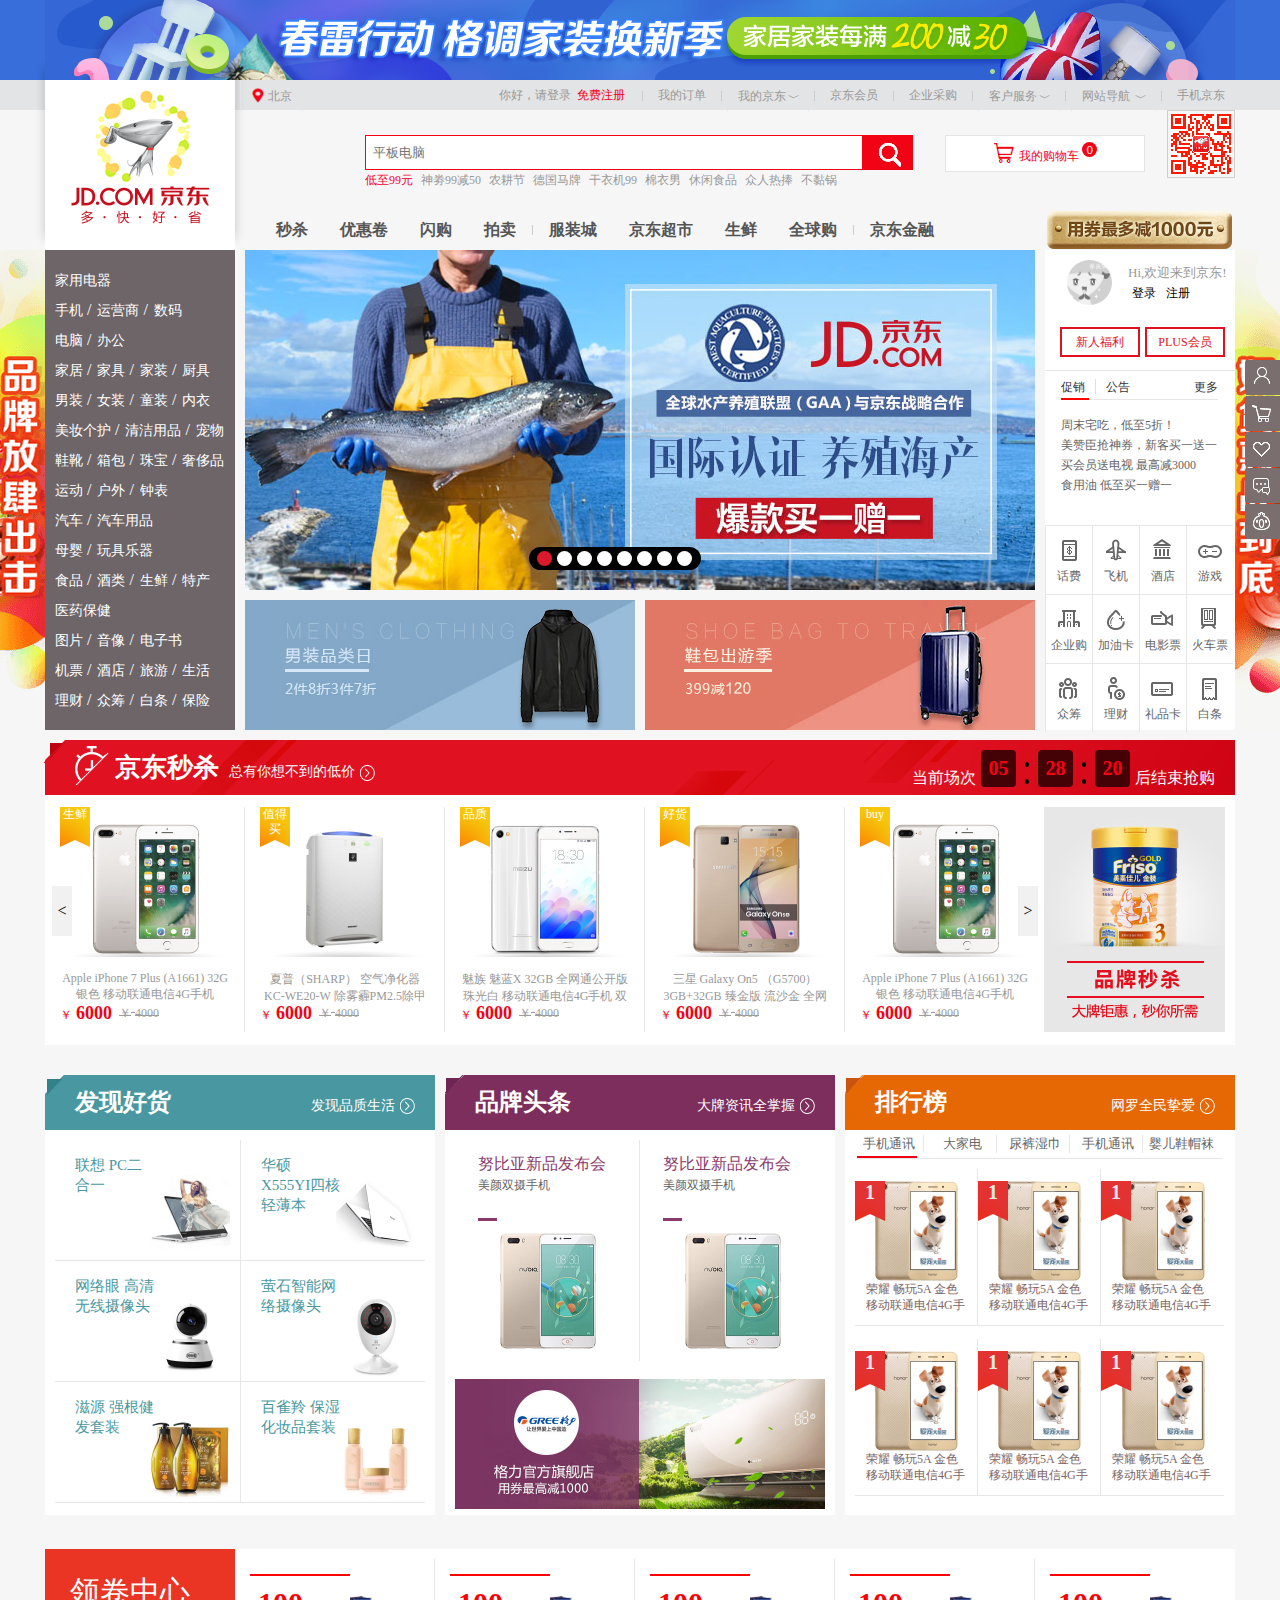
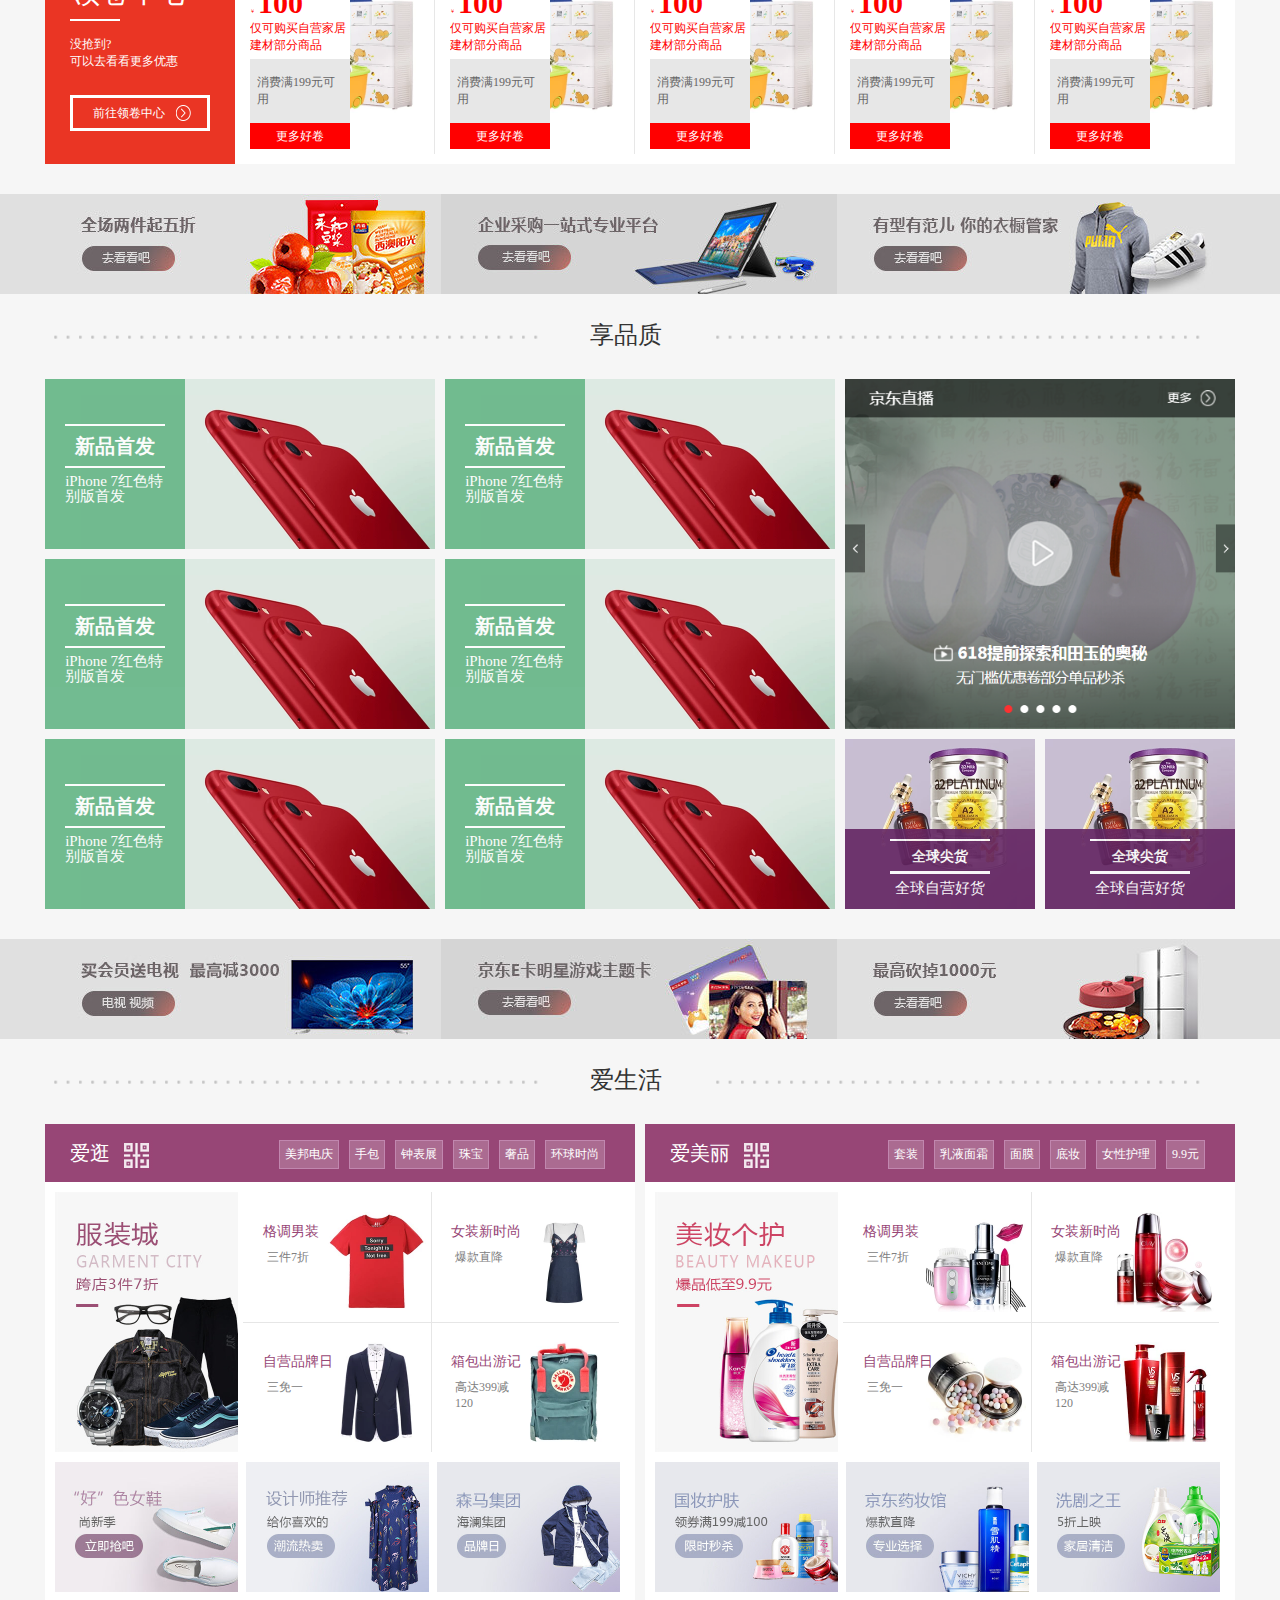
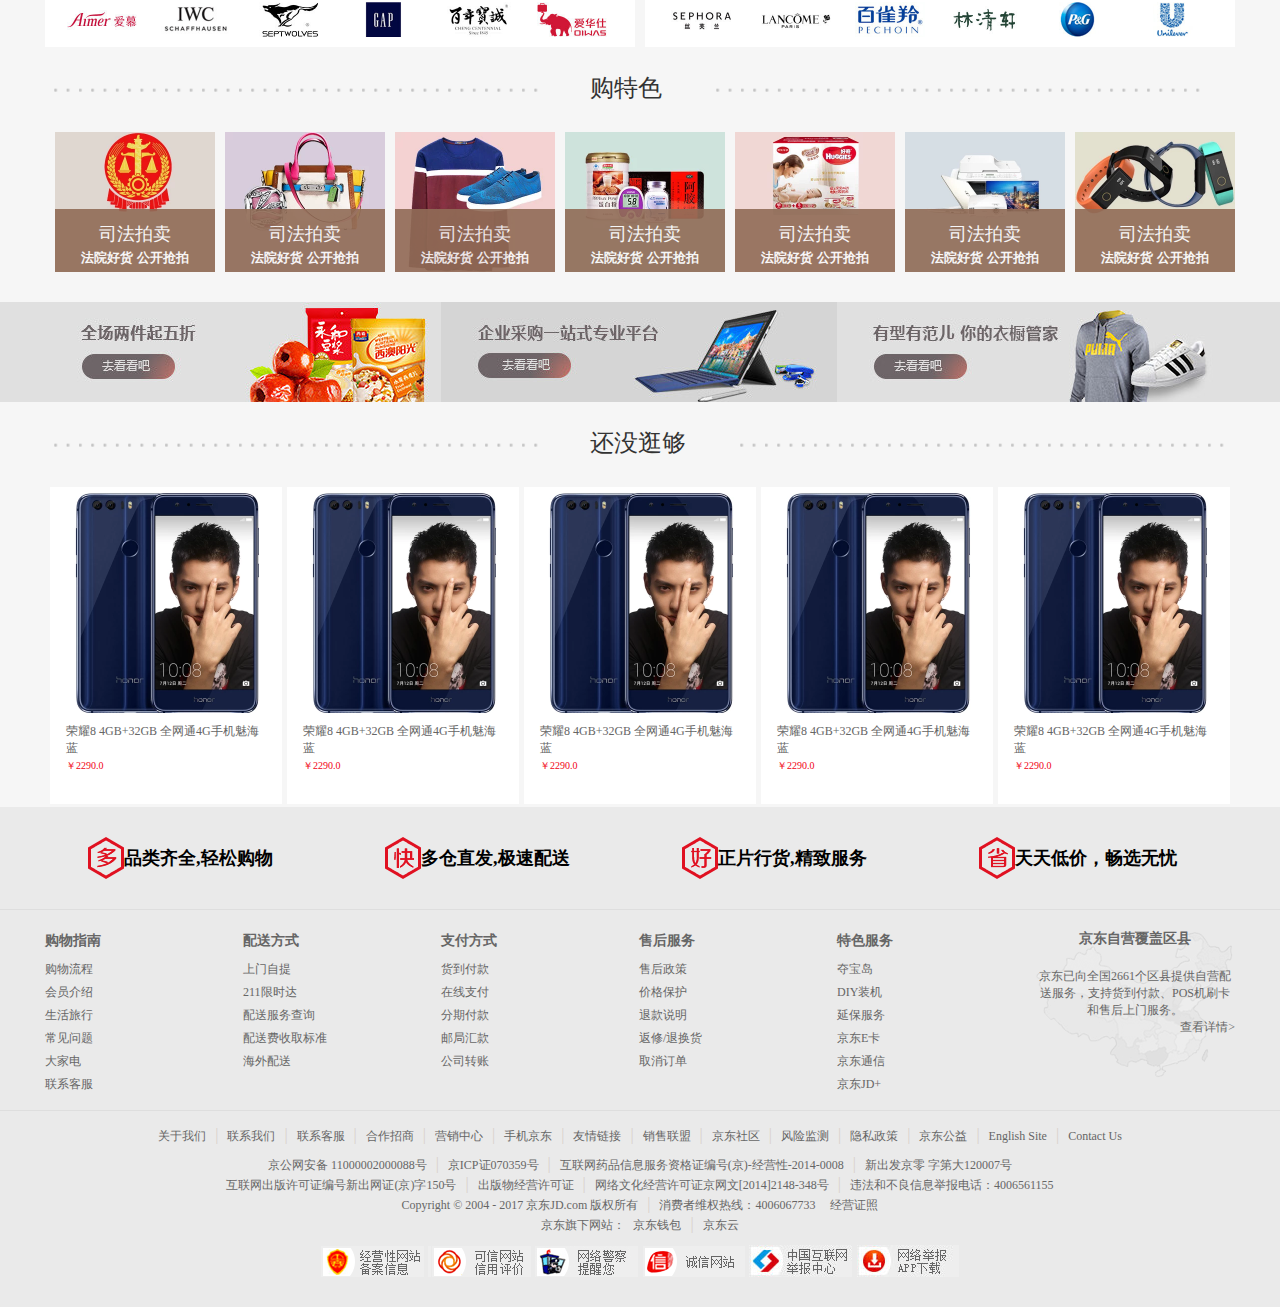
==== commit 263fd406: "最终" ====
--- a/index.html
+++ b/index.html
@@ -39,109 +39,109 @@
 				   <div class="down_list">
 					   <ul>
 						   <li class="item">
-							   <a href="" class="selected">北京</a>
-						   </li>
-						   <li class="item">
-							   <a href="">上海</a>
-						   </li>
-						   <li class="item">
-							   <a href="">天津</a>
-						   </li>
-						   <li class="item">
-							   <a href="">重庆</a>
-						   </li>
-						   <li class="item">
-							   <a href="">河北</a>
-						   </li>
-						   <li class="item">
-							   <a href="">山西</a>
-						   </li>
-						   <li class="item">
-							   <a href="">河南</a>
-						   </li>
-						   <li class="item">
-							   <a href="">辽宁</a>
-						   </li>
-						   <li class="item">
-							   <a href="">吉林</a>
-						   </li>
-						   <li class="item">
-							   <a href="">黑龙江</a>
-						   </li>
-						   <li class="item">
-							   <a href="">内蒙古</a>
-						   </li>
-						   <li class="item">
-							   <a href="">江苏</a>
-						   </li>
-						   <li class="item">
-							   <a href="">安徽</a>
-						   </li>
-						   <li class="item">
-							   <a href="">山东</a>
-						   </li>
-						   <li class="item">
-							   <a href="">浙江</a>
-						   </li>
-						   <li class="item">
-							   <a href="">福建</a>
-						   </li>
-						   <li class="item">
-							   <a href="">湖北</a>
-						   </li>
-						   <li class="item">
-							   <a href="">湖南</a>
-						   </li>
-						   <li class="item">
-							   <a href="">广东</a>
-						   </li>
-						   <li class="item">
-							   <a href="">广西</a>
-						   </li>
-						   <li class="item">
-							   <a href="">江西</a>
-						   </li>
-						   <li class="item">
-							   <a href="">四川</a>
-						   </li>
-						   <li class="item">
-							   <a href="">海南</a>
-						   </li>
-						   <li class="item">
-							   <a href="">贵州</a>
-						   </li>
-						   <li class="item">
-							   <a href="">云南</a>
-						   </li>
-						   <li class="item">
-							   <a href="">西藏</a>
-						   </li>
-						   <li class="item">
-							   <a href="">陕西</a>
-						   </li>
-						   <li class="item">
-							   <a href="">甘肃</a>
-						   </li>
-						   <li class="item">
-							   <a href="">青海</a>
-						   </li>
-						   <li class="item">
-							   <a href="">宁夏</a>
-						   </li>
-						   <li class="item">
-							   <a href="">新疆</a>
-						   </li>
-						   <li class="item">
-							   <a href="">港澳</a>
-						   </li>
-						   <li class="item">
-							   <a href="">台湾</a>
-						   </li>
-						   <li class="item">
-							   <a href="">钓鱼岛</a>
-						   </li>
-						   <li class="item">
-							   <a href="">海外</a>
+							   <a href="javascript:void(0)" class="selected">北京</a>
+						   </li>
+						   <li class="item">
+							   <a href="javascript:void(0)">上海</a>
+						   </li>
+						   <li class="item">
+							   <a href="javascript:void(0)">天津</a>
+						   </li>
+						   <li class="item">
+							   <a href="javascript:void(0)">重庆</a>
+						   </li>
+						   <li class="item">
+							   <a href="javascript:void(0)">河北</a>
+						   </li>
+						   <li class="item">
+							   <a href="javascript:void(0)">山西</a>
+						   </li>
+						   <li class="item">
+							   <a href="javascript:void(0)">河南</a>
+						   </li>
+						   <li class="item">
+							   <a href="javascript:void(0)">辽宁</a>
+						   </li>
+						   <li class="item">
+							   <a href="javascript:void(0)">吉林</a>
+						   </li>
+						   <li class="item">
+							   <a href="javascript:void(0)">黑龙江</a>
+						   </li>
+						   <li class="item">
+							   <a href="javascript:void(0)">内蒙古</a>
+						   </li>
+						   <li class="item">
+							   <a href="javascript:void(0)">江苏</a>
+						   </li>
+						   <li class="item">
+							   <a href="javascript:void(0)">安徽</a>
+						   </li>
+						   <li class="item">
+							   <a href="javascript:void(0)">山东</a>
+						   </li>
+						   <li class="item">
+							   <a href="javascript:void(0)">浙江</a>
+						   </li>
+						   <li class="item">
+							   <a href="javascript:void(0)">福建</a>
+						   </li>
+						   <li class="item">
+							   <a href="javascript:void(0)">湖北</a>
+						   </li>
+						   <li class="item">
+							   <a href="javascript:void(0)">湖南</a>
+						   </li>
+						   <li class="item">
+							   <a href="javascript:void(0)">广东</a>
+						   </li>
+						   <li class="item">
+							   <a href="javascript:void(0)">广西</a>
+						   </li>
+						   <li class="item">
+							   <a href="javascript:void(0)">江西</a>
+						   </li>
+						   <li class="item">
+							   <a href="javascript:void(0)">四川</a>
+						   </li>
+						   <li class="item">
+							   <a href="javascript:void(0)">海南</a>
+						   </li>
+						   <li class="item">
+							   <a href="javascript:void(0)">贵州</a>
+						   </li>
+						   <li class="item">
+							   <a href="javascript:void(0)">云南</a>
+						   </li>
+						   <li class="item">
+							   <a href="javascript:void(0)">西藏</a>
+						   </li>
+						   <li class="item">
+							   <a href="javascript:void(0)">陕西</a>
+						   </li>
+						   <li class="item">
+							   <a href="javascript:void(0)">甘肃</a>
+						   </li>
+						   <li class="item">
+							   <a href="javascript:void(0)">青海</a>
+						   </li>
+						   <li class="item">
+							   <a href="javascript:void(0)">宁夏</a>
+						   </li>
+						   <li class="item">
+							   <a href="javascript:void(0)">新疆</a>
+						   </li>
+						   <li class="item">
+							   <a href="javascript:void(0)">港澳</a>
+						   </li>
+						   <li class="item">
+							   <a href="javascript:void(0)">台湾</a>
+						   </li>
+						   <li class="item">
+							   <a href="javascript:void(0)">钓鱼岛</a>
+						   </li>
+						   <li class="item">
+							   <a href="javascript:void(0)">海外</a>
 						   </li>
 					   </ul>
 				   </div>
@@ -458,11 +458,11 @@
 								</div>
 								<!-- 服务栏 -->
 								<div class="service">
-                     <ul class="service_list">
-                     	<li><a href="#"><i></i><span class="service_text">话费</span></a></li>
-											<li><a href="#"><i style="background-position:0 -45px;"></i><span class="service_text">飞机</span></a></li>
-											<li><a href="#"><i style="background-position:-45px -90px;"></i><span class="service_text">酒店</span></a></li>
-											<li><a href="#"><i style="background-position:-88px 0;"></i><span class="service_text">游戏</span></a></li>
+                                    <ul class="service_list">
+                     	                    <li class="one"><a href="#" class="same"><i></i><span class="service_text">话费</span></a></li>
+											<li class="one"><a href="#" class="same"><i style="background-position:0 -45px;"></i><span class="service_text">飞机</span></a></li>
+											<li class="one"><a href="#" class="same"><i style="background-position:-45px -90px;"></i><span class="service_text">酒店</span></a></li>
+											<li class="one"><a href="#" class="same"><i style="background-position:-88px 0;"></i><span class="service_text">游戏</span></a></li>
 											<li><a href="#"><i style="background-position:-88px -45px;"></i><span class="service_text">企业购</span></a></li>
 											<li><a href="#"><i style="background-position:0 0;"></i><span class="service_text">加油卡</span></a></li>
 											<li><a href="#"><i style="background-position:-45px -45px;"></i><span class="service_text">电影票</span></a></li>
@@ -472,6 +472,19 @@
 											<li><a href="#"><i style="background-position:-133px -88px;"></i><span class="service_text">礼品卡</span></a></li>
 											<li><a href="#"><i style="background-position:-44px 0;"></i><span class="service_text">白条</span></a></li>
                      </ul>
+									<ul class="service_down">
+										<i class="cha"></i>
+										<li>
+											<img src="img/f1.png" alt="" ></li>
+										<li>
+											<img src="img/f2.png" alt=""></li>
+										<li>
+											<img src="img/f3.png" alt="" ></li>
+										<li>
+											<img src="img/f4.png" alt="" >
+										</li>
+
+									</ul>
 								</div>
 				</div>
 				</div>
@@ -1030,7 +1043,7 @@
 				<li class=""><a href="#scroll_3"><span>爱生活</span></a></li>
 				<li class=""><a href="#scroll_2"><span>购特色</span></a></li>
 				<li class=""><a href="#scroll_1"><span>还没逛够</span></a></li>
-				<li class="top"><a href="#top"><span>顶部</span></a></li>
+				<li class="top"><a href="javascript:void(0)"><span>顶部</span></a></li>
 
 			</ul>
 	</div>
@@ -1044,6 +1057,9 @@
 	 <div class="enjoy_content w">
 	 	    <ul class="enjoy_list">
 					<li class="tv_box">
+						<a href="">
+							<img src="img/zhibo.png" alt="" style="width: 100%;height:100%">
+						</a>
 					</li>
 	 	    	<li class="enjoy_shop1">
 						<a href="#">
--- a/css/index.css
+++ b/css/index.css
@@ -58,6 +58,9 @@
 	line-height: 24px;
 	display: none;
 }
+#t_nav .down_list ul li a:not(.selected):hover{
+	background-color: #f4f4f4;
+}
 #t_nav .item{
 	float: left;
 	width: 60px;
@@ -181,6 +184,8 @@
 	padding-right:10px;
 	border:1px solid #e3e4e5;
 	position: relative;
+	height: 30px;
+	line-height: 30px;
 	border-bottom: none;
 	z-index: 11;
 }
@@ -207,7 +212,7 @@
 }
 #t_nav .xian{
 	border-color:#ccc;
-	padding-bottom:2px;
+
 	background-color:#fff;
 
 }
@@ -407,6 +412,7 @@
 }
 #fs .menus .image{
 	position: absolute;
+	display: none;
 	left: 190px;
 	top: 0;
 	width: 1000px;
@@ -641,36 +647,79 @@
 	display: block;
 	color: #666666;
 }
-#fs .fs_rmenus .new .samet a:hover{
+#fs .fs_rmenus .new .same a:hover{
 	color: #c81623;
 }
 /*服务*/
-#fs .fs_remus .service{
+#fs .fs_center .fs_rmenus .service{
 	position: relative;
 	height: 210px;
+	overflow: hidden;
+}
+#fs .fs_center .service .service_list{
 	width: 190px;
-	overflow: hidden;
-}
-#fs .service .service_list{
-	width: 192px;
   height: 210px;
 	overflow: hidden;
+	position: absolute;
+}
+
+#fs .fs_center .service .service_red{
+	border-top-color: red;
+	color: red;
+}
+#fs .fs_center .service .service_down{
+	position: absolute;
+	left: 0;
+	top:210px;
+	width: 190px;
+	height: 185px;
+	background-color: #fff;
+	transition: all .2s ease-in-out;
+}
+#fs .fs_center .service .service_down img{
+	width: 93%;
+}
+#fs .fs_center .service .service_down li{
+	padding-left: 5px;
+	height: 185px;
+	display: none;
+}
+
+#fs .fs_center .service .service_down .cha{
+	display: block;
+	float: right;
+	background: url("../img/cha.png");
+	width: 15px;
+	height: 20px;
 }
 #fs .service .service_list li{
 	position: relative;
 	overflow: hidden;
 	float: left;
-	width: 47px;
+	width: 46px;
 	border-top: 1px solid #e7e7e7;
 	border-left: 1px solid  #e7e7e7;
 	text-align: center;
 }
+#fs .service .service_list .on{
+	border-top: 2px solid red;
+
+}
 #fs .service .service_list li a{
 	height: 55px;
 	padding-top: 13px;
 	display: block;
 	color: #666;
-}
+	position: relative;
+}
+#fs .service .service_list li .same{
+	transform: translateY(0px);
+	transition: transform .2s linear .1s
+}
+/*#fs .fs_center .service .service_list .open{*/
+	/*top:-37px;*/
+/*}*/
+
 #fs .service .service_list li a:hover{
 	color: #c81623;
 }
@@ -1409,6 +1458,12 @@
 	height: 100px;
 
 }
+.pic_same .pic_th li a{
+	transition:opacity .3s linear ;
+}
+.pic_same .pic_th li a:hover{
+	opacity: 0.7;
+}
 .pic_1,.pic_2,.pic_3{
 	float: left;
 
@@ -1449,6 +1504,11 @@
  margin-left: -10px;
 
 }
+/*#enjoy_box .enjoy_list li a{*/
+	/*display: block;*/
+	/*width: 390px;*/
+	/*height: 170px;*/
+/*}*/
 #enjoy_box .enjoy_shop1{
 	width: 390px;
 	height: 170px;
@@ -1499,7 +1559,6 @@
 	width: 390px;
 	height: 350px;
 float: right;
-	background-color: green;
 	position: relative;
 	overflow: hidden;
 	margin: 0 0 10px 10px;
@@ -1613,13 +1672,26 @@
 	height: 260px;
   overflow: hidden;
 	margin-right: 5px;
+	position: relative;
 }
 #live_box .live_btop{
 	height: 400px;
 }
-#live_box .live_pic1 a img{
+#live_box .live_pic1 a{
 	width: 183px;
 	height: 260px;
+	overflow: hidden;
+	position: relative;
+	display: block;
+}
+#live_box .live_pic1 a:hover img{
+	transform: translateX(-10px);
+}
+#live_box .live_pic1 a img{
+	width: 193px;
+	height: 260px;
+	transition: transform .5s;
+	position: absolute;
 }
 #live_box .live_pic4{
 	float: left;
@@ -1657,13 +1729,20 @@
 	margin-top: 10px;
 	z-index: 1;
 }
-#live_box .live_pic4 img{
+
+#live_box .live_pic4 a img{
 	width: 100px;
 	height: 100px;
 	position: absolute;
 	right:5px ;
 	bottom: 10px;
 	display: block;
+	transition: transform .5s;
+	-webkit-transition:  transform .5s;
+	-moz-transition:  transform .5s;
+}
+#live_box .live_pic4 a:hover img{
+	transform: translateX(-5px);
 }
 #live_box .live-line1{
 	position:absolute;
@@ -1696,12 +1775,17 @@
 	width: 183px;
 	height: 130px;
 	float: left;
+	overflow: hidden;
 	margin-right: 8px;
 	background-color: #f7f7f7;
+}
+#live_box .live_pic5 a:hover img{
+	transform: translateX(-10px);
 }
 #live_box .live_pic5 img{
 	width: 193px;
 	height: 130px;
+	transition: transform .5s;
 }
 #live_box .live_logobox{
 height: 35px;
@@ -1709,15 +1793,23 @@
 float: left;
 
 }
+#scroll_2 .live_logo{
+overflow: hidden;
+}
 #live_box .live_logo a{
 display: block;
 float: left;
 padding: 0 12px;
+	transition:opacity .5s ;
 }
 #live_box .live_logo img{
 	width: 70px;
 	height: 35px;
-
+	/*transition:opacity .5s ;*/
+
+}
+#live_box .live_logo a:hover{
+	opacity: 0.4;
 }
 #live_box .allbox2{
 	margin-right: 0;
